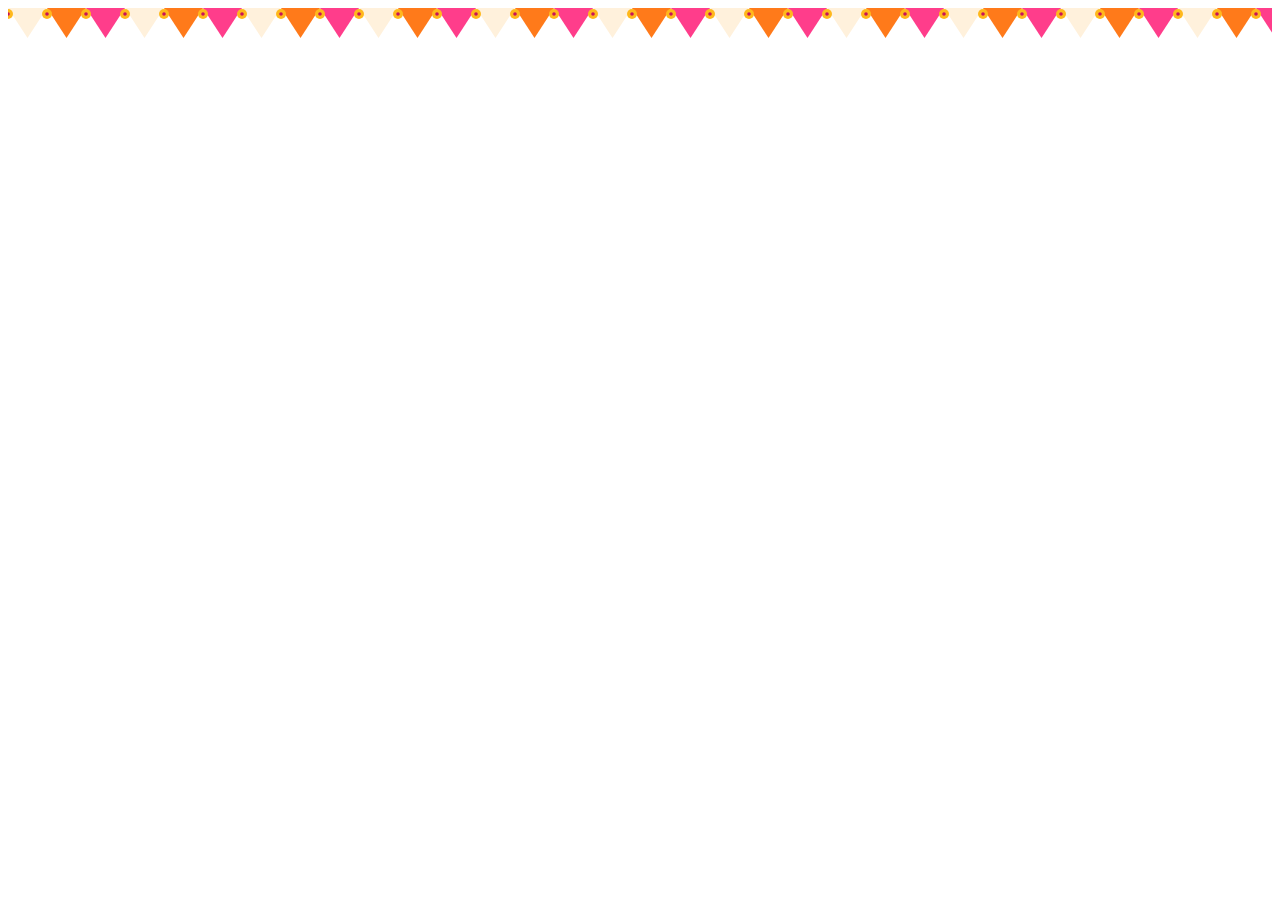
==== index.html @ 5dec5126 "Rebuild the Garba campaign page with Modulus Seventeen branding - Garba screens: "Find a Garba Partn" ====
<!doctype html>
<html lang="en">
<head>
<meta charset="utf-8">
<meta name="viewport" content="width=device-width, initial-scale=1, viewport-fit=cover">
<meta name="theme-color" content="#4A0A1C">
<title>Find a Garba Partner · Modulus Seventeen</title>
<meta name="description" content="Find your Garba partner this Navratri. A free game by Modulus Seventeen.">
<link rel="icon" href="/favicon.ico" sizes="48x48">
<link rel="icon" type="image/svg+xml" href="/favicon.svg">
<link rel="icon" type="image/png" sizes="32x32" href="/favicon-32.png">
<link rel="apple-touch-icon" href="/apple-touch-icon.png">
<link rel="preconnect" href="https://fonts.googleapis.com">
<link rel="preconnect" href="https://fonts.gstatic.com" crossorigin>
<link href="https://fonts.googleapis.com/css2?family=Anton&family=Instrument+Serif:ital@1&family=Plus+Jakarta+Sans:wght@400;500;600;700;800&family=Cormorant+Garamond:ital,wght@1,500;1,600&display=swap" rel="stylesheet">
<link rel="preload" as="image" href="/garba/assets/noise-airwave-max-4-cut.webp">
<link rel="stylesheet" href="/garba/styles.css?v=11">
</head>
<body>
<div class="app gridbg" id="app">
  <!-- twinkling lights -->
  <div class="lights" aria-hidden="true">
    <span class="lite g" style="left:2%;top:18%"></span>
    <span class="lite p" style="left:3%;top:34%"></span>
    <span class="lite g" style="left:1.5%;top:55%"></span>
    <span class="lite p" style="left:2.5%;top:78%"></span>
    <span class="lite g" style="right:2%;top:24%"></span>
    <span class="lite p" style="right:3%;top:44%"></span>
    <span class="lite g" style="right:1.5%;top:64%"></span>
    <span class="lite p" style="right:2.5%;top:88%"></span>
  </div>

  <!-- pinned top: bunting + logo/back + progress -->
  <div class="topbar gridbg" id="topbar">
    <!-- bunting -->
    <svg class="bunting" aria-hidden="true" width="100%" height="36" preserveAspectRatio="none">
      <defs>
        <pattern id="flags" width="117" height="36" patternUnits="userSpaceOnUse">
          <polygon points="0,0 39,0 19.5,30" fill="#FFF1DC"/>
          <polygon points="39,0 78,0 58.5,30" fill="#FF7A1A"/>
          <polygon points="78,0 117,0 97.5,30" fill="#FF3D8B"/>
          <circle cx="39" cy="6" r="5" fill="#FFB81C"/><circle cx="78" cy="6" r="5" fill="#FFB81C"/><circle cx="117" cy="6" r="5" fill="#FFB81C"/><circle cx="0" cy="6" r="5" fill="#FFB81C"/>
          <circle cx="39" cy="6" r="1.8" fill="#C8105A"/><circle cx="78" cy="6" r="1.8" fill="#C8105A"/><circle cx="117" cy="6" r="1.8" fill="#C8105A"/><circle cx="0" cy="6" r="1.8" fill="#C8105A"/>
        </pattern>
      </defs>
      <rect width="100%" height="36" fill="url(#flags)"/>
    </svg>
    <header class="top" id="top"></header>
    <div class="prog-slot" id="prog"></div>
  </div>
  <main class="body" id="screen" tabindex="-1"></main>
  <footer class="foot" id="foot"></footer>

  <div class="fx" id="fx" aria-hidden="true"></div>
  <div id="modal-root"></div>
  <div class="toast-wrap" id="toast" role="status" aria-live="polite"></div>
</div>
<script src="/garba/app.js?v=11"></script>
</body>
</html>
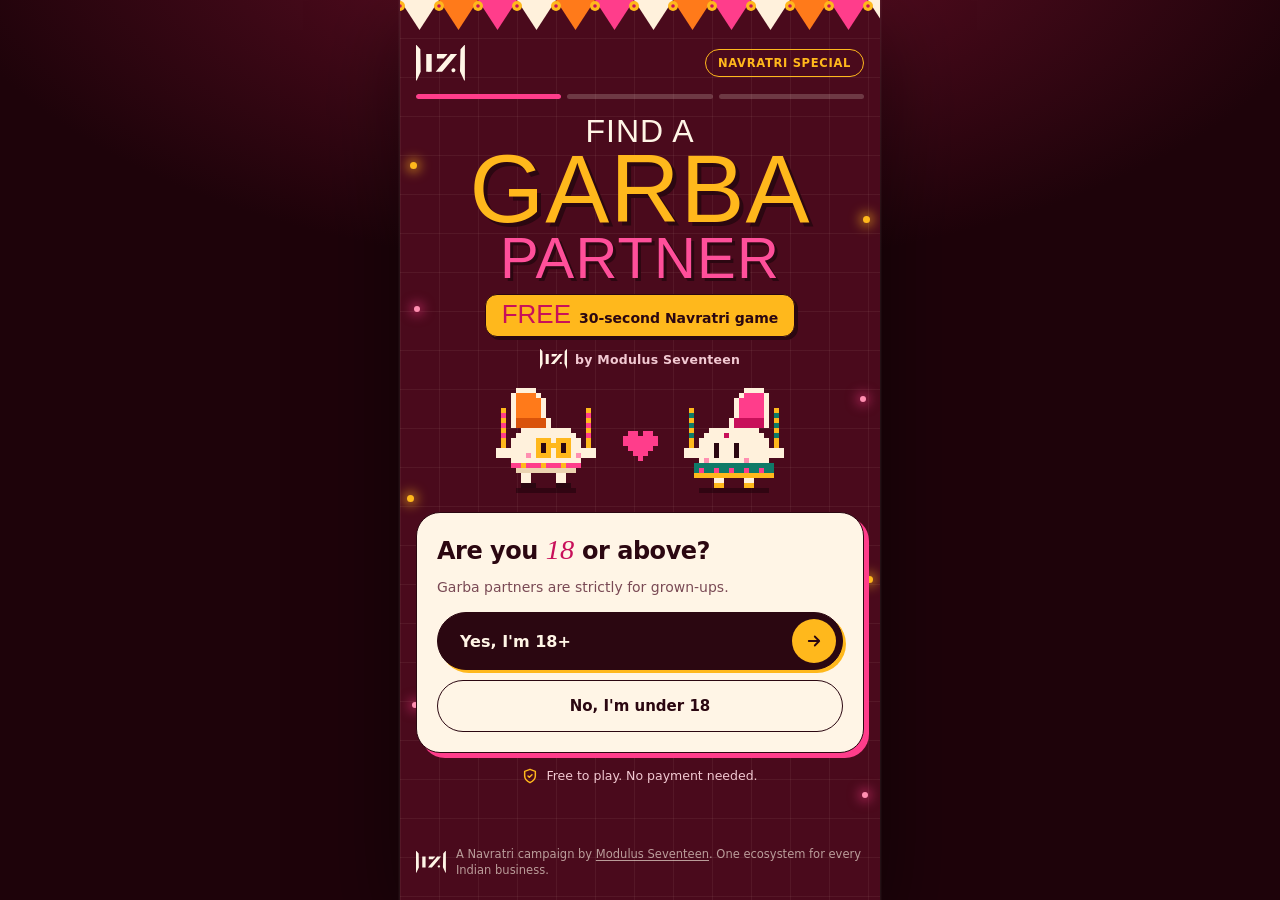
==== commit 73d6a74c: "Fix blank page: use relative asset paths The page referenced /garba/styles.css, /garba/app.js and /g" ====
--- a/index.html
+++ b/index.html
@@ -13,8 +13,19 @@
 <link rel="preconnect" href="https://fonts.googleapis.com">
 <link rel="preconnect" href="https://fonts.gstatic.com" crossorigin>
 <link href="https://fonts.googleapis.com/css2?family=Anton&family=Instrument+Serif:ital@1&family=Plus+Jakarta+Sans:wght@400;500;600;700;800&family=Cormorant+Garamond:ital,wght@1,500;1,600&display=swap" rel="stylesheet">
-<link rel="preload" as="image" href="/garba/assets/noise-airwave-max-4-cut.webp">
-<link rel="stylesheet" href="/garba/styles.css?v=11">
+<script>
+  // Asset paths below are relative, so the page works at a site root (garba-promotion.vercel.app/)
+  // and inside a folder. Served as "/garba" with no trailing slash, they would resolve from the
+  // site root, so point the base at the folder instead.
+  (function () {
+    var p = location.pathname;
+    if (p !== '/' && !/\/$/.test(p) && !/\.[a-z0-9]+$/i.test(p)) {
+      var b = document.createElement('base'); b.href = p + '/'; document.head.appendChild(b);
+    }
+  })();
+</script>
+<link rel="preload" as="image" href="assets/noise-airwave-max-4-cut.webp">
+<link rel="stylesheet" href="styles.css?v=12">
 </head>
 <body>
 <div class="app gridbg" id="app">
@@ -55,6 +66,6 @@
   <div id="modal-root"></div>
   <div class="toast-wrap" id="toast" role="status" aria-live="polite"></div>
 </div>
-<script src="/garba/app.js?v=11"></script>
+<script src="app.js?v=12"></script>
 </body>
 </html>
--- a/styles.css
+++ b/styles.css
@@ -0,0 +1,865 @@
+:root{
+  --bg:#4A0A1C; --bg-deep:#3A0716; --ink:#2B0711; --ink-2:#1E030A;
+  --cream:#FFF5E6; --cream-2:#FFF1DC;
+  --gold:#FFB81C; --gold-2:#FFD36B;
+  --pink:#FF3D8B; --pink-2:#FF8FB1; --magenta:#C8105A;
+  --orange:#FF7A1A; --teal:#0F7A68;
+  --muted:#7A4A55; --muted-2:#5E2A37; --soft:#F2C9D2;
+  --gutter:16px;
+  --cs:110px; /* character size */
+}
+*{box-sizing:border-box}
+html{-webkit-text-size-adjust:100%;text-size-adjust:100%}
+html,body{margin:0;min-height:100%;background:var(--ink-2)}
+body{
+  font-family:'Plus Jakarta Sans',system-ui,-apple-system,sans-serif;color:var(--cream);
+  background:radial-gradient(1200px 600px at 50% -10%,#6B1029 0%,var(--ink-2) 60%) fixed;
+  -webkit-tap-highlight-color:transparent;overflow-x:hidden;
+}
+img,svg{display:block;max-width:100%}
+button,a,input{font-family:inherit}
+button{cursor:pointer}
+a{color:var(--gold)} a:hover{color:var(--gold-2)}
+button:focus-visible,a:focus-visible,input:focus-visible{outline:3px solid var(--gold);outline-offset:3px}
+input::placeholder{color:#A57C86}
+h1,h2,h3,p{margin:0}
+
+/* ---------- app shell ---------- */
+.app{
+  position:relative;width:100%;max-width:480px;margin:0 auto;min-height:100vh;min-height:100dvh;
+  background-color:var(--bg);display:flex;flex-direction:column;overflow-x:clip;
+  padding-bottom:env(safe-area-inset-bottom);
+}
+@media (min-width:520px){
+  .app{box-shadow:0 0 0 1.5px rgba(255,245,230,.06),0 30px 80px rgba(0,0,0,.5)}
+}
+.gridbg{background-image:linear-gradient(rgba(255,241,220,.06) 1px,transparent 1px),linear-gradient(90deg,rgba(255,241,220,.06) 1px,transparent 1px);background-size:39px 39px;background-position:0 -1px}
+.lights{position:absolute;inset:0;pointer-events:none;z-index:0}
+.lite{position:absolute;width:7px;height:7px;border-radius:50%;animation:twinkle 1.8s ease-in-out infinite}
+.lite.g{background:var(--gold);box-shadow:0 0 12px 3px rgba(255,184,28,.7)}
+.lite.p{background:var(--pink-2);box-shadow:0 0 12px 3px rgba(255,61,139,.6);width:6px;height:6px}
+.lite:nth-child(2n){animation-delay:.6s}.lite:nth-child(3n){animation-delay:1.2s}
+.bunting{flex:none;position:relative;z-index:2;transform-origin:50% 0;animation:flutter 4s ease-in-out infinite}
+
+/* ---------- header ---------- */
+.topbar{position:-webkit-sticky;position:sticky;top:0;z-index:20;flex:none;background-color:var(--bg);transition:box-shadow .25s}
+.topbar.scrolled{box-shadow:0 10px 18px -8px rgba(20,2,8,.75)}
+.topbar::after{content:"";position:absolute;left:0;right:0;bottom:-1px;height:1.5px;background:rgba(255,245,230,.08);opacity:0;transition:opacity .25s}
+.topbar.scrolled::after{opacity:1}
+.top{position:relative;display:flex;align-items:center;justify-content:space-between;gap:12px;min-height:58px;padding:4px var(--gutter) 8px}
+.prog-slot{padding:0 var(--gutter)}
+.prog-slot:not(:empty){padding-bottom:12px}
+.logo{display:inline-flex;align-items:center;color:var(--cream);text-decoration:none;flex:none}
+.logo svg{height:36px;width:auto;transition:transform .2s}
+.logo:hover svg{transform:rotate(-4deg) scale(1.05)}
+.back{
+  flex:none;width:44px;height:44px;border-radius:14px;border:1.5px solid var(--ink);
+  background:var(--cream);color:var(--ink);display:grid;place-items:center;padding:0;
+  box-shadow:3px 3px 0 var(--gold);transition:transform .12s,box-shadow .12s;
+}
+.back:active{transform:translate(3px,3px);box-shadow:0 0 0 transparent}
+.back svg{transition:transform .2s}
+.back:hover svg{transform:translateX(-3px)}
+.pill-tag{padding:6px 12px;border-radius:999px;border:1.5px solid var(--gold);color:var(--gold);font-size:11.5px;font-weight:800;letter-spacing:.06em;text-transform:uppercase;white-space:nowrap;animation:glow 2.4s ease-in-out infinite}
+
+/* ---------- body ---------- */
+.body{position:relative;z-index:1;flex:1;display:flex;flex-direction:column;gap:14px;padding:6px var(--gutter) 32px;outline:none;transition:padding-bottom .2s}
+body.kb .body{padding-bottom:60vh}
+.scr{animation:rise .45s cubic-bezier(.2,.8,.2,1) both}
+.d1{animation-delay:.06s}.d2{animation-delay:.12s}.d3{animation-delay:.18s}.d4{animation-delay:.24s}.d5{animation-delay:.3s}
+.ser{font-family:'Instrument Serif',Georgia,serif;font-style:italic;font-weight:400;font-size:1.18em;letter-spacing:0}
+.h1{font-size:clamp(25px,7.6vw,32px);line-height:1.15;font-weight:700;letter-spacing:-.02em}
+.sub{font-size:15px;line-height:1.5;color:var(--soft)}
+.anton{font-family:Anton,Impact,sans-serif;text-transform:uppercase;font-weight:400}
+.nowrap{white-space:nowrap}
+
+.progress{display:flex;gap:6px}
+.progress span{flex:1;height:5px;border-radius:99px;background:rgba(255,245,230,.2);overflow:hidden;position:relative}
+.progress span.on::after{content:"";position:absolute;inset:0;background:var(--pink);border-radius:inherit;animation:fillx .5s ease both}
+
+.card{background:var(--cream);color:var(--ink);border:1.5px solid var(--ink);border-radius:24px;box-shadow:5px 5px 0 var(--pink);padding:20px}
+.card.gold{box-shadow:5px 5px 0 var(--gold)}
+.muted{color:var(--muted)}
+
+/* buttons */
+.pbtn{transition:transform .12s,box-shadow .12s,background-color .2s,opacity .2s;cursor:pointer;-webkit-user-select:none;user-select:none}
+.pbtn:active{transform:translate(3px,3px);box-shadow:0 0 0 transparent!important}
+.btn{
+  display:flex;align-items:center;justify-content:space-between;gap:10px;width:100%;min-height:56px;
+  padding:6px 6px 6px 22px;border:1.5px solid var(--ink);border-radius:999px;font-size:16px;font-weight:700;
+  text-decoration:none;text-align:left;
+}
+.btn .ic{flex:none;width:44px;height:44px;border-radius:50%;display:grid;place-items:center}
+.btn-dark{background:var(--ink);color:var(--cream);box-shadow:3px 3px 0 var(--gold)}
+.btn-dark .ic{background:var(--gold);color:var(--ink)}
+.btn-mag{background:var(--magenta);color:#fff;box-shadow:3px 3px 0 var(--gold)}
+.btn-mag .ic{background:var(--cream);color:var(--magenta)}
+.btn-dark:hover,.btn-mag:hover{color:inherit}
+.btn-dark:hover{color:var(--cream)} .btn-mag:hover{color:#fff}
+.btn:hover .ic svg{animation:nudge .6s ease}
+.btn-ghost{display:flex;align-items:center;justify-content:center;gap:10px;width:100%;min-height:52px;border:1.5px solid var(--ink);border-radius:999px;background:transparent;color:var(--ink);font-size:15px;font-weight:600;text-decoration:none}
+.btn-ghost.light{border-color:rgba(255,245,230,.6);color:var(--cream);background:rgba(255,245,230,.05)}
+.btn-ghost.has-count{flex-direction:column;gap:2px;padding:9px 16px}
+.btn-ghost .lbl{display:flex;align-items:center;gap:10px}
+.btn-ghost .share-count{font-size:12px;font-weight:500;opacity:.75}
+.btn-ghost .share-count b{font-weight:700;opacity:1}
+.btn[disabled]{opacity:.45;cursor:not-allowed}
+.btn.shine{position:relative;overflow:hidden}
+.btn.shine::after{content:"";position:absolute;top:0;bottom:0;width:40%;left:-60%;background:linear-gradient(100deg,transparent,rgba(255,255,255,.35),transparent);animation:shine 2.8s ease-in-out infinite}
+.textlink{align-self:center;font-size:13.5px;font-weight:700;padding:8px 4px}
+
+/* ---------- characters ---------- */
+.px{shape-rendering:crispEdges;overflow:visible}
+.px g,.px .eye{transform-box:fill-box}
+.stL,.stR{transform-origin:50% 100%}
+.eye{transform-origin:50% 50%;animation:blink 3.6s infinite}
+.lgA,.lgB{transform-origin:50% 0}
+.stage{display:flex;justify-content:center;flex:none}
+.stage .row{display:flex;align-items:flex-end;justify-content:center}
+.chr svg{width:var(--cs);height:auto}
+.who{display:flex;flex-direction:column;align-items:center;gap:4px}
+.flip{transform:scaleX(-1)}
+.stage.dance .chr{animation:bob .64s ease-in-out infinite}
+.stage.dance .late{animation-delay:-.32s}
+.stage.dance .stL{animation:stA .64s ease-in-out infinite}
+.stage.dance .stR{animation:stB .64s ease-in-out infinite}
+.stage.dance .lgA{animation:lgA .64s steps(2) infinite}
+.stage.dance .lgB{animation:lgB .64s steps(2) infinite}
+.stage.idle .chr{animation:sway 2.4s ease-in-out infinite}
+.stage.idle .late{animation-delay:-1.2s}
+.stage.idle .stR{animation:stB 2.4s ease-in-out infinite}
+.stage.wave .chr{animation:hop 1.2s ease-in-out infinite}
+.stage.wave .late{animation-delay:-.6s}
+.stage.wave .stR{animation:wave .9s ease-in-out infinite}
+.stage.sad .chr{animation:sadsway 3.2s ease-in-out infinite;filter:saturate(.75)}
+.stage.sad .stR,.stage.sad .stL{animation:droop 3.2s ease-in-out infinite}
+.stage.cheer .chr{animation:jump .7s cubic-bezier(.3,.6,.4,1) infinite}
+.stage.cheer .late{animation-delay:-.35s}
+.stage.cheer .stL{animation:stA .35s ease-in-out infinite}
+.stage.cheer .stR{animation:stB .35s ease-in-out infinite}
+.tag{padding:2px 10px;border-radius:6px;background:var(--cream);color:var(--ink);border:1.5px solid var(--ink);font-size:11px;font-weight:800;letter-spacing:.12em}
+.tag.buy{color:var(--magenta)}
+.heartmid{position:relative;width:44px;height:104px;display:flex;align-items:center;justify-content:center}
+.beat{animation:beat 1.1s ease-in-out infinite}
+.fh{position:absolute;animation:heartUp 2.6s ease-out infinite;opacity:0}
+.fh2{animation-delay:.9s}.fh3{animation-delay:1.7s}
+
+/* ---------- age / hero ---------- */
+.hero{display:flex;flex-direction:column;align-items:center;gap:10px;text-align:center}
+.hero-type{display:flex;flex-direction:column;align-items:center;line-height:.9}
+.hero-type .a{font-size:clamp(24px,7.5vw,32px);color:var(--cream);letter-spacing:.03em;animation:drop .6s cubic-bezier(.2,1.4,.4,1) both}
+.hero-type .b{font-size:clamp(64px,22vw,96px);color:var(--gold);text-shadow:4px 4px 0 var(--ink);letter-spacing:.01em;animation:drop .7s .1s cubic-bezier(.2,1.4,.4,1) both}
+.hero-type .c{font-size:clamp(40px,13.5vw,58px);color:#FF4F9A;text-shadow:3px 3px 0 var(--ink);letter-spacing:.02em;animation:drop .7s .2s cubic-bezier(.2,1.4,.4,1) both}
+.price{display:flex;align-items:baseline;gap:8px;background:var(--gold);color:var(--ink);border:1.5px solid var(--ink);border-radius:12px;padding:4px 16px 6px;box-shadow:3px 3px 0 var(--ink);animation:tilt 3s ease-in-out infinite}
+.price b{font-size:15px;font-weight:800}
+.price span{font-family:Anton,Impact,sans-serif;font-size:30px;color:var(--magenta)}
+
+/* ---------- gender ---------- */
+.g-grid{display:grid;grid-template-columns:repeat(2,minmax(0,1fr));gap:10px}
+.g-card{display:flex;flex-direction:column;align-items:flex-start;gap:10px;padding:16px;text-align:left;background:var(--cream);color:var(--ink);border:1.5px solid var(--ink);border-radius:22px}
+.g-card .gi{display:grid;place-items:center;width:44px;height:44px;border-radius:14px}
+.g-card b{font-size:18px}
+.g-card small{font-size:13px;color:var(--muted)}
+
+/* ---------- profession ---------- */
+.prof{position:relative;display:flex;align-items:center;gap:14px;width:100%;padding:14px;text-align:left;background:var(--cream);color:var(--ink);border:1.5px solid var(--ink);border-radius:20px;box-shadow:4px 4px 0 var(--ink-2)}
+.prof.star{box-shadow:4px 4px 0 var(--gold);background:linear-gradient(135deg,#FFF5E6 0%,#FFF0C7 100%)}
+.prof .txt{flex:1;min-width:0;display:flex;flex-direction:column;gap:2px}
+.prof .txt b{font-size:16px}
+.prof .txt small{font-size:12.5px;line-height:1.35;color:var(--muted)}
+.prof .chev{flex:none;transition:transform .2s}
+.prof:hover .chev{transform:translateX(4px)}
+.prof .badge{position:absolute;top:-11px;right:14px;padding:3px 10px;border-radius:999px;background:var(--magenta);color:#fff;font-size:11px;font-weight:800;border:1.5px solid var(--ink);overflow:hidden}
+.prof .badge::after{content:"";position:absolute;inset:0;background:linear-gradient(100deg,transparent 30%,rgba(255,255,255,.5),transparent 70%);transform:translateX(-120%);animation:sweepx 2.4s ease-in-out infinite}
+.tile{position:relative;flex:none;width:60px;height:60px;border-radius:16px;border:1.5px solid var(--ink);display:grid;place-items:center;overflow:hidden}
+.tile::before{content:"";position:absolute;inset:0;background-image:radial-gradient(rgba(43,7,17,.12) 1.2px,transparent 1.3px);background-size:8px 8px}
+.tile svg{position:relative;width:42px;height:42px}
+.prof:hover .tile svg,.prof:focus-visible .tile svg{animation:wiggle .5s ease}
+.t-shop{background:#FFE08A}.t-lap{background:#FFC2D9}.t-clock{background:#FFD0AE}.t-cap{background:#BDE8DD}
+.spark{position:absolute;width:8px;height:8px;animation:sparkle 1.6s ease-in-out infinite}
+.spark::before,.spark::after{content:"";position:absolute;background:#fff;border-radius:1px}
+.spark::before{left:3px;top:0;width:2px;height:8px}.spark::after{top:3px;left:0;width:8px;height:2px}
+.cursor{animation:blinkc 1s steps(2) infinite}
+.clockbody{transform-origin:8px 9px;animation:ring 2.6s ease-in-out infinite}
+.hand-m{transform-origin:8px 8.5px;transform-box:view-box;animation:spin 3s linear infinite}
+.hand-h{transform-origin:8px 8.5px;transform-box:view-box;animation:spin 36s linear infinite}
+.tassel{transform-origin:8px 5.5px;transform-box:view-box;animation:tassel 1.8s ease-in-out infinite}
+.lapheart{transform-origin:8px 6.5px;transform-box:view-box;animation:beat 1.4s ease-in-out infinite}
+.awning{animation:awn 2s ease-in-out infinite;transform-origin:8px 3px;transform-box:view-box}
+
+/* ---------- business ---------- */
+.biz-party{position:relative}
+.biz-badge{align-self:center;display:inline-flex;align-items:center;gap:8px;padding:7px 14px;border-radius:999px;background:var(--cream);color:var(--ink);border:1.5px solid var(--ink);box-shadow:3px 3px 0 var(--gold);font-size:13px;font-weight:700}
+.dot{width:8px;height:8px;border-radius:50%;background:var(--magenta);animation:pulse 1.4s ease-in-out infinite}
+.m17chip{display:inline-flex;align-items:center;justify-content:center;height:40px;padding:0 10px;background:var(--cream);color:var(--ink);border:1.5px solid var(--ink);border-radius:12px;box-shadow:2px 2px 0 var(--gold);animation:beat 1.6s ease-in-out infinite}
+.m17chip svg{height:22px;width:auto}
+.free-wrap{position:relative;display:flex;flex-direction:column;gap:12px}
+.free-stamp{position:absolute;top:-34px;right:-8px;width:96px;height:96px;border-radius:50%;background:var(--gold);color:var(--ink);border:1.5px solid var(--ink);box-shadow:3px 3px 0 var(--ink);display:flex;flex-direction:column;align-items:center;justify-content:center;line-height:.95;text-align:center;animation:stamp .7s .3s cubic-bezier(.2,1.6,.4,1) both,tilt 3s 1s ease-in-out infinite}
+.free-stamp b{font-family:Anton,Impact,sans-serif;font-size:23px;white-space:nowrap;margin:2px 0;color:var(--magenta);font-weight:400}
+.free-stamp span{font-size:10.5px;font-weight:800;letter-spacing:.06em;text-transform:uppercase}
+.brand-row{display:flex;align-items:center;gap:12px;padding-right:84px}
+.brand-mark{flex:none;width:52px;height:52px;border-radius:16px;background:var(--ink);color:var(--cream);display:grid;place-items:center}
+.brand-mark svg{width:34px;height:auto}
+.brand-row b{font-size:17px}
+.brand-row small{font-size:12.5px;color:var(--muted);display:block}
+.big-offer{font-size:clamp(23px,6.6vw,28px);line-height:1.15;font-weight:800;letter-spacing:-.02em}
+.big-offer .hl{position:relative;white-space:nowrap;color:var(--magenta)}
+.big-offer .hl::after{content:"";position:absolute;left:-2px;right:-2px;bottom:2px;height:9px;background:var(--gold);opacity:.55;z-index:-1;border-radius:3px;transform-origin:0 50%;animation:fillx .7s .6s ease both}
+.big-offer .hl{z-index:0}
+.chips{display:flex;flex-wrap:wrap;gap:8px}
+.chip{padding:6px 11px;border-radius:999px;border:1.5px solid var(--ink);font-size:12.5px;font-weight:600;animation:pop .4s cubic-bezier(.2,1.6,.4,1) both}
+.label{font-size:12px;font-weight:800;letter-spacing:.08em;text-transform:uppercase;color:var(--muted)}
+.redirect{display:flex;align-items:center;gap:12px;text-align:left;padding:12px 14px;border-radius:16px;background:#FFE9C2;border:1.5px dashed var(--ink)}
+.ring{flex:none;position:relative;width:46px;height:46px}
+.ring svg{width:46px;height:46px;transform:rotate(-90deg)}
+.ring circle{fill:none;stroke-width:4}
+.ring .trk{stroke:rgba(43,7,17,.15)}
+.ring .bar{stroke:var(--magenta);stroke-linecap:round;transition:stroke-dashoffset 1s linear}
+.ring b{position:absolute;inset:0;display:grid;place-items:center;font-family:Anton,Impact,sans-serif;font-size:18px;font-weight:400;color:var(--ink)}
+.redirect p{font-size:13px;line-height:1.4;color:var(--muted-2)}
+.redirect p b{color:var(--ink)}
+.redirect.dark{background:rgba(255,245,230,.08);border-color:rgba(255,245,230,.45)}
+.redirect.dark p{color:var(--soft)} .redirect.dark p b{color:var(--cream)}
+.redirect.dark .ring b{color:var(--cream)} .redirect.dark .trk{stroke:rgba(255,245,230,.2)} .redirect.dark .bar{stroke:var(--gold)}
+
+/* ---------- radar ---------- */
+.radar-head{display:flex;flex-direction:column;gap:6px}
+.radar-head .h1{font-size:clamp(22px,6.8vw,30px)}
+.dots{display:inline-block;width:1.1em;text-align:left;white-space:nowrap}
+.dots i{font-style:normal;animation:dotfade 1.2s infinite;opacity:0}
+.dots i:nth-child(2){animation-delay:.2s}.dots i:nth-child(3){animation-delay:.4s}
+.radar-msg{min-height:1.5em}
+.map{position:relative;width:100%;aspect-ratio:350/300;border:1.5px solid var(--ink);border-radius:24px;box-shadow:5px 5px 0 var(--pink);overflow:hidden;background:#FBE6CC}
+.map > svg{position:absolute;inset:0;width:100%;height:100%}
+.radar{position:absolute;left:15.71%;top:10%;width:68.57%;height:80%}
+.radar .ringd{position:absolute;inset:0;border-radius:50%;border:1.5px dashed rgba(200,16,90,.45)}
+.radar .ringd.in{inset:25%}
+.sweep{position:absolute;inset:0;border-radius:50%;background:conic-gradient(from 0deg,rgba(200,16,90,0) 0deg,rgba(200,16,90,0) 290deg,rgba(255,61,139,.55) 360deg);animation:spin 2.2s linear infinite}
+.ping{position:absolute;inset:0;border-radius:50%;border:2px solid var(--magenta);animation:ping 2.4s ease-out infinite;opacity:0}
+.ping2{animation-delay:.8s}.ping3{animation-delay:1.6s}
+.me{position:absolute;left:50%;top:50%;width:24px;height:24px;margin:-12px 0 0 -12px;border-radius:50%;background:var(--ink);border:3px solid var(--cream);box-shadow:0 0 0 2px var(--ink)}
+.pin{position:absolute;display:grid;place-items:center;width:34px;height:34px;border-radius:50%;background:var(--cream);border:2px solid;margin:-17px 0 0 -17px;animation:pop .5s cubic-bezier(.2,1.6,.4,1) both}
+.pin svg{width:14px;height:12px}
+.pin.final{width:42px;height:42px;margin:-21px 0 0 -21px;background:var(--magenta);border-color:var(--ink);box-shadow:0 0 0 4px rgba(255,61,139,.35);animation:pop .5s cubic-bezier(.2,1.6,.4,1) both,pulse 1s .5s ease-in-out infinite}
+.pin.final svg{width:18px;height:15px}
+.map .scout{position:absolute;left:4%;bottom:3%;width:58px;animation:scout 4.6s linear forwards}
+.map .scout svg{width:58px;height:auto}
+.steps{display:flex;flex-direction:column;gap:10px;padding:14px 16px;border-radius:20px}
+.step{display:flex;align-items:center;gap:12px;min-height:26px;font-size:14px;font-weight:600}
+.step .st{flex:none;width:24px;height:24px;border-radius:50%;display:grid;place-items:center}
+.st.done{background:var(--magenta);color:#fff;animation:pop .35s cubic-bezier(.2,1.6,.4,1) both}
+.st.active{border:3px solid #F5D2DD;border-top-color:var(--magenta);animation:spin .8s linear infinite}
+.st.pending{border:2px dashed #B98C97}
+.step.isdone span:last-child{text-decoration:line-through;text-decoration-color:rgba(200,16,90,.4);color:var(--muted)}
+
+/* ---------- found ---------- */
+.match-title{font-size:clamp(36px,12vw,48px);line-height:1;color:var(--gold);text-shadow:3px 3px 0 var(--ink);letter-spacing:.02em;text-align:center;animation:drop .6s cubic-bezier(.2,1.4,.4,1) both}
+.frame{position:relative;width:min(250px,68vw);aspect-ratio:250/270;border:1.5px solid var(--ink);border-radius:28px;background-color:var(--pink);background-image:radial-gradient(rgba(255,245,230,.35) 1.5px,transparent 1.6px);background-size:16px 16px;box-shadow:6px 6px 0 var(--gold);transform:rotate(-2deg);overflow:hidden;display:flex;align-items:flex-end;justify-content:center;padding-bottom:22px;animation:flipin .7s cubic-bezier(.2,1.2,.4,1) both}
+.frame .dist{position:absolute;top:14px;left:14px;z-index:2;padding:5px 10px;border-radius:999px;background:var(--cream);color:var(--ink);border:1.5px solid var(--ink);font-size:12px;font-weight:700}
+.frame .ok{position:absolute;top:14px;right:14px;z-index:2;display:grid;place-items:center;width:30px;height:30px;border-radius:50%;background:var(--gold);color:var(--ink);border:1.5px solid var(--ink)}
+.frame .stage{--cs:min(180px,48vw)}
+.frame img{position:absolute;inset:0;width:100%;height:100%;object-fit:cover}
+.masked{font-family:Anton,Impact,sans-serif;font-size:clamp(28px,9vw,36px);line-height:1;letter-spacing:.08em;color:var(--cream)}
+.jobpill{display:inline-flex;align-items:center;gap:6px;padding:6px 12px;border-radius:999px;background:rgba(255,245,230,.1);border:1.5px solid rgba(255,245,230,.4);font-size:13px;font-weight:600}
+.trait{padding:5px 10px;border-radius:999px;background:var(--gold);color:var(--ink);border:1.5px solid var(--ink);font-size:12px;font-weight:700;animation:pop .4s cubic-bezier(.2,1.6,.4,1) both}
+
+/* ---------- video ---------- */
+.vid{position:relative;align-self:stretch;width:100%;aspect-ratio:16/9;border:1.5px solid var(--ink);border-radius:24px;box-shadow:5px 5px 0 var(--gold);overflow:hidden;background:var(--ink)}
+.vid video{width:100%;height:100%;object-fit:cover;display:block}
+.vid iframe{width:100%;height:100%;border:0;display:block}
+.vid .ph{position:absolute;inset:0;display:flex;flex-direction:column;align-items:center;justify-content:center;gap:10px;background-color:var(--bg-deep)}
+.vid .lbl{position:absolute;top:12px;left:12px;padding:4px 10px;border-radius:999px;background:var(--magenta);color:#fff;font-size:11px;font-weight:800;letter-spacing:.04em}
+/* the partner reveal as text (until the video is ready): script on top, the mascots mocking below, progress at the foot */
+.vid.has-script{aspect-ratio:auto}
+.vid .ph.script{position:relative;inset:auto;align-items:stretch;justify-content:flex-start;gap:14px;padding:50px 16px 16px;text-align:left}
+.sc-wrap{display:grid}
+.sc-part{grid-area:1/1;display:flex;flex-direction:column;gap:8px;opacity:0;visibility:hidden;transform:translateY(8px);transition:opacity .45s,transform .45s,visibility .45s}
+.sc-part.on{opacity:1;visibility:visible;transform:none}
+.sc-tag{font-size:11px;font-weight:800;letter-spacing:.12em;text-transform:uppercase;color:var(--gold)}
+.sc-text{font-size:15px;line-height:1.55;color:var(--cream)}
+.sc-mascots{display:flex;align-items:flex-end;justify-content:center;gap:6px}
+.sc-mascots .stage{--cs:60px;flex:none}
+.mock{flex:1;min-width:0;max-width:40%;align-self:center;padding:7px 10px;border:1.5px solid var(--ink);border-radius:12px 12px 12px 4px;background:var(--cream);color:var(--ink);font-size:12px;font-weight:700;line-height:1.25;text-align:left;box-shadow:2px 2px 0 var(--pink)}
+.mock.buy{border-radius:12px 12px 4px 12px;text-align:right}
+.mock.pop{animation:mockpop .35s cubic-bezier(.3,1.6,.5,1)}
+@keyframes mockpop{from{opacity:0;transform:scale(.6)}to{opacity:1;transform:none}}
+.sc-ctl{display:flex;align-items:center;gap:10px}
+.sc-play{flex:none;width:34px;height:34px;display:grid;place-items:center;border-radius:50%;border:1.5px solid var(--ink);background:var(--gold);color:var(--ink);padding:0}
+.sc-bars{display:flex;flex:1;gap:6px}
+.sc-bar{flex:1;height:18px;padding:0;border:0;background:none;display:flex;align-items:center}
+.sc-bar i{display:block;width:100%;height:5px;border-radius:99px;background:linear-gradient(var(--gold),var(--gold)) no-repeat left/0 100% rgba(255,245,230,.25)}
+.sc-bar.done i{background-size:100% 100%}
+.sc-bar.on i{animation:scfill var(--dur,8s) linear forwards}
+.script.paused .sc-bar.on i{animation-play-state:paused}
+@keyframes scfill{from{background-size:0 100%}to{background-size:100% 100%}}
+
+.shield{display:flex;flex-direction:column;gap:12px;padding:16px;border-radius:22px}
+.shield-head{display:flex;align-items:center;gap:10px}
+.shield-ico{flex:none;width:40px;height:40px;border-radius:12px;background:var(--ink);color:var(--gold);display:grid;place-items:center}
+.shield-head .t{flex:1;min-width:0}
+.shield-head .t b{display:block;font-size:15px}
+.shield-head .t small{display:block;font-size:12px;line-height:1.35;color:var(--muted)}
+.lvl{flex:none;padding:4px 9px;border-radius:999px;font-size:11px;font-weight:800;border:1.5px solid var(--ink);white-space:nowrap;transition:background-color .3s}
+.lvl.l0{background:#D3EFE8}.lvl.l1{background:#FFE9C2}.lvl.l2{background:#FFD0AE}.lvl.l3{background:#FFB3C9}
+.vote-row{display:flex;gap:10px}
+.vbtn{position:relative;flex:1;display:flex;align-items:center;justify-content:center;gap:8px;min-height:50px;border:1.5px solid var(--ink);border-radius:999px;background:#fff;color:var(--ink);font-size:15px;font-weight:700;box-shadow:3px 3px 0 var(--ink)}
+.vbtn small{font-size:11px;font-weight:700;opacity:.7}
+.vbtn.up[aria-pressed="true"]{background:var(--teal);color:#fff}
+.vbtn.down[aria-pressed="true"]{background:var(--magenta);color:#fff}
+.vbtn.pop svg{animation:thumbpop .5s cubic-bezier(.2,1.6,.4,1)}
+.meter{display:flex;align-items:center;gap:8px}
+.meter-track{position:relative;flex:1;height:16px;border-radius:99px;background:#F2D9DF;border:1.5px solid var(--ink);overflow:hidden}
+.meter-fill{position:absolute;left:0;top:0;bottom:0;border-radius:99px;background:repeating-linear-gradient(-45deg,var(--magenta) 0 8px,#E0257A 8px 16px);background-size:22.6px 22.6px;animation:stripes 1s linear infinite;transition:width .6s cubic-bezier(.2,1.4,.4,1)}
+.meter-track i{position:absolute;top:0;bottom:0;width:1.5px;background:rgba(43,7,17,.25)}
+.meter-goal{flex:none;width:34px;height:34px;border-radius:10px;background:var(--ink);display:grid;place-items:center}
+.meter-goal svg{width:20px;height:20px}
+.meter.bump .meter-track{animation:bumpx .4s ease}
+.meter.bump .meter-goal{animation:wiggle .4s ease}
+.meter-labels{display:flex;justify-content:space-between;gap:8px;font-size:12.5px;color:var(--muted)}
+.meter-labels b{color:var(--ink);font-size:14px;display:inline-block}
+.meter-labels b.tick{animation:tickup .4s ease}
+.vote-note{font-size:12.5px;line-height:1.45;color:var(--muted-2);min-height:2.9em}
+.react{display:flex;align-items:center;gap:10px;padding:10px 12px;border-radius:16px;background:#FFE9C2;border:1.5px solid var(--ink)}
+.react .stage{--cs:46px}
+.react .heartmid{width:18px;height:40px}
+.react .heartmid svg{width:14px}
+.react p{flex:1;font-size:12.5px;line-height:1.4;font-weight:600}
+.flychip{position:absolute;z-index:30;left:0;top:0;padding:4px 10px;border-radius:999px;border:1.5px solid var(--ink);font-family:Anton,Impact,sans-serif;font-size:18px;line-height:1.1;pointer-events:none;box-shadow:2px 2px 0 var(--ink);white-space:nowrap}
+.flychip.plus{background:var(--magenta);color:#fff}
+.flychip.minus{background:#3FD3B0;color:var(--ink)}
+
+/* ---------- giveaway ---------- */
+.gift-stage{position:relative;display:flex;flex-direction:column;align-items:center;justify-content:center;gap:16px;min-height:340px}
+.gift-row{display:flex;align-items:flex-end;justify-content:center;gap:4px}
+.gift-row .stage{--cs:76px}
+.giftbtn{position:relative;background:none;border:0;padding:0;width:150px;height:160px}
+.giftbtn svg{width:150px;height:160px;overflow:visible}
+.giftbtn .whole{transform-origin:50% 100%;transform-box:fill-box;animation:giftshake 1.4s ease-in-out infinite}
+.giftbtn .lid{transform-box:fill-box;transform-origin:50% 100%}
+.giftbtn.open .whole{animation:giftswell .5s ease forwards}
+.giftbtn.open .lid{animation:lidfly .7s .35s cubic-bezier(.3,.6,.4,1) forwards}
+.giftbtn .glow{position:absolute;inset:-30px;border-radius:50%;background:radial-gradient(circle,rgba(255,184,28,.55),rgba(255,184,28,0) 65%);animation:pulse 1.4s ease-in-out infinite;z-index:-1}
+.tap-hint{display:inline-flex;align-items:center;gap:8px;padding:8px 14px;border-radius:999px;background:var(--cream);color:var(--ink);border:1.5px solid var(--ink);box-shadow:3px 3px 0 var(--pink);font-size:13px;font-weight:800;animation:hop 1.2s ease-in-out infinite}
+.burst{position:absolute;left:50%;top:50%;width:0;height:0;pointer-events:none;z-index:4}
+.burst i{position:absolute;left:-6px;top:-6px;width:12px;height:12px;border-radius:3px;animation:burst 1s cubic-bezier(.1,.7,.3,1) forwards}
+.burst .flash{position:absolute;left:-10px;top:-10px;width:20px;height:20px;border-radius:50%;background:#fff;animation:flash .6s ease-out forwards}
+.prize{position:relative;display:flex;flex-direction:column;align-items:center;gap:10px;padding:18px 18px 20px;text-align:center;overflow:hidden;animation:prizein .7s cubic-bezier(.2,1.4,.4,1) both}
+.prize .kicker{font-size:12px;font-weight:800;letter-spacing:.12em;text-transform:uppercase;color:var(--magenta)}
+.prize-img{position:relative;width:min(220px,62vw);aspect-ratio:1;display:grid;place-items:center}
+.prize-img .rays{position:absolute;z-index:0;inset:-12%;border-radius:50%;background:repeating-conic-gradient(rgba(255,184,28,.45) 0deg 10deg,rgba(255,184,28,0) 10deg 24deg);animation:spin 14s linear infinite;-webkit-mask:radial-gradient(circle,#000 30%,transparent 70%);mask:radial-gradient(circle,#000 30%,transparent 70%)}
+.prize-img .halo{position:absolute;z-index:1;inset:12%;border-radius:50%;background:radial-gradient(circle,#fff 0%,rgba(255,240,199,.8) 45%,rgba(255,240,199,0) 70%)}
+.prize-img img{position:relative;z-index:2;width:80%;height:auto;filter:drop-shadow(0 12px 14px rgba(43,7,17,.28));animation:float 3s ease-in-out infinite}
+.prize-img::after{content:"";position:absolute;z-index:1;left:24%;right:24%;bottom:4%;height:8%;border-radius:50%;background:rgba(43,7,17,.18);filter:blur(6px);animation:shadowpulse 3s ease-in-out infinite}
+.prize-name{font-size:clamp(22px,6.4vw,26px);font-weight:800;letter-spacing:-.02em;line-height:1.15}
+.worth{display:inline-flex;align-items:baseline;gap:6px;padding:5px 14px 6px;border-radius:12px;background:var(--gold);border:1.5px solid var(--ink);box-shadow:3px 3px 0 var(--ink);transform:rotate(-2deg)}
+.worth small{font-size:12px;font-weight:800}
+.worth b{font-family:Anton,Impact,sans-serif;font-weight:400;font-size:24px;color:var(--magenta)}
+.sparkles{position:absolute;inset:0;pointer-events:none}
+.sparkles .spark{width:10px;height:10px}
+.sparkles .spark::before{left:4px;width:2px;height:10px;background:var(--gold)}
+.sparkles .spark::after{top:4px;width:10px;height:2px;background:var(--gold)}
+.field{display:flex;flex-direction:column;gap:6px}
+.field label{font-size:13px;font-weight:700}
+.field input{scroll-margin-top:150px;scroll-margin-bottom:24px;height:52px;padding:0 16px;border:1.5px solid var(--ink);border-radius:14px;background:#fff;color:var(--ink);font-size:16px;width:100%}
+.field input.err{animation:shakex .4s ease;border-color:var(--magenta)}
+.field .hint{font-size:12px;color:var(--muted)}
+.ig-line{display:flex;align-items:center;justify-content:center;gap:8px;font-size:12.5px;color:var(--muted);text-align:center}
+.ig-dot{flex:none;width:22px;height:22px;border-radius:7px;background:radial-gradient(circle at 30% 107%,#fdf497 0%,#fdf497 5%,#fd5949 45%,#d6249f 60%,#285AEB 90%);display:grid;place-items:center;color:#fff}
+
+/* ---------- modal ---------- */
+.overlay{position:fixed;inset:0;z-index:40;display:flex;align-items:flex-end;justify-content:center;background:rgba(30,3,10,.7);-webkit-backdrop-filter:blur(3px);backdrop-filter:blur(3px);animation:fade .25s ease both}
+.sheet{position:relative;width:100%;max-width:480px;max-height:92vh;max-height:92dvh;overflow:auto;background:var(--cream);color:var(--ink);border:1.5px solid var(--ink);border-bottom:0;border-radius:28px 28px 0 0;padding:18px 20px calc(22px + env(safe-area-inset-bottom));animation:sheetup .45s cubic-bezier(.2,1.2,.4,1) both}
+@media (min-width:520px){.overlay{align-items:center;padding:20px}.sheet{border-bottom:1.5px solid var(--ink);border-radius:28px;box-shadow:6px 6px 0 var(--pink)}}
+.sheet .grab{width:44px;height:5px;border-radius:99px;background:rgba(43,7,17,.2);margin:0 auto 12px}
+.sheet .x{position:absolute;top:12px;right:12px;width:36px;height:36px;border-radius:50%;border:1.5px solid var(--ink);background:#fff;color:var(--ink);display:grid;place-items:center;padding:0}
+.sheet-body{display:flex;flex-direction:column;align-items:center;gap:12px;text-align:center}
+.sheet-body .stage{--cs:72px}
+.sheet h2{font-size:clamp(22px,6.4vw,26px);line-height:1.2;font-weight:800;letter-spacing:-.02em}
+.sheet p{font-size:14.5px;line-height:1.5;color:var(--muted-2)}
+.ig-card{display:flex;align-items:center;gap:12px;width:100%;padding:12px;border-radius:18px;border:1.5px solid var(--ink);background:#fff;text-align:left}
+a.ig-card{color:inherit;text-decoration:none}
+.phone-row{display:flex;align-items:center;gap:8px}
+.phone-row .cc{flex:none;display:grid;place-items:center;height:52px;padding:0 14px;border:1.5px solid var(--ink);border-radius:14px;background:var(--cream);color:var(--ink);font-size:16px;font-weight:700}
+.phone-row input{flex:1;min-width:0}
+.field input[type=tel].err,.phone-row input.err{animation:shakex .4s ease;border-color:var(--magenta)}
+.ig-av{flex:none;width:50px;height:50px;border-radius:50%;padding:3px;background:conic-gradient(#feda75,#fa7e1e,#d62976,#962fbf,#4f5bd5,#feda75);animation:spin 6s linear infinite}
+.ig-av span{width:100%;height:100%;border-radius:50%;background:var(--ink);color:var(--cream);display:grid;place-items:center;border:2px solid #fff;animation:spin 6s linear infinite reverse}
+.ig-av svg{width:28px;height:auto}
+.ig-card b{display:block;font-size:15px}
+.ig-card small{display:block;font-size:12px;color:var(--muted)}
+.btn-ig{background:linear-gradient(90deg,#f09433,#e6683c,#dc2743,#cc2366,#bc1888);color:#fff;box-shadow:3px 3px 0 var(--ink)}
+.btn-ig .ic{background:#fff;color:#d6249f}
+.btn-ig:hover{color:#fff}
+.waiting{display:flex;align-items:center;gap:10px;padding:10px 14px;border-radius:14px;background:#FFE9C2;border:1.5px dashed var(--ink);font-size:13px;font-weight:700}
+.spin-s{flex:none;width:18px;height:18px;border-radius:50%;border:3px solid #F5D2DD;border-top-color:var(--magenta);animation:spin .8s linear infinite}
+.nope-emoji{font-family:Anton,Impact,sans-serif;font-size:42px;line-height:1;color:var(--magenta);text-shadow:3px 3px 0 var(--gold);animation:wiggle 1s ease-in-out infinite}
+.bubble{position:relative;padding:10px 14px;border-radius:16px;background:#fff;border:1.5px solid var(--ink);font-size:13px;font-weight:700;max-width:260px;animation:pop .4s .2s cubic-bezier(.2,1.6,.4,1) both}
+.bubble::after{content:"";position:absolute;left:50%;bottom:-8px;width:12px;height:12px;background:#fff;border-right:1.5px solid var(--ink);border-bottom:1.5px solid var(--ink);transform:translateX(-50%) rotate(45deg)}
+
+/* ---------- done ---------- */
+.done-hero{display:flex;flex-direction:column;align-items:center;gap:8px;text-align:center}
+.trophy{position:relative;display:flex;align-items:center;gap:12px;padding:12px;border-radius:18px;text-align:left}
+.trophy img{flex:none;width:72px;height:72px;object-fit:contain;filter:drop-shadow(0 6px 6px rgba(43,7,17,.25));animation:float 3s ease-in-out infinite}
+.trophy b{display:block;font-size:15px}
+.trophy small{display:block;font-size:12.5px;color:var(--muted);line-height:1.4}
+.entry-no{font-family:Anton,Impact,sans-serif;font-size:13px;letter-spacing:.08em;color:var(--magenta)}
+.teaser{display:flex;flex-direction:column;gap:12px;padding:18px;border-radius:22px;position:relative;overflow:hidden}
+.teaser .ribbon{position:absolute;top:14px;right:-34px;transform:rotate(35deg);background:var(--magenta);color:#fff;font-size:10.5px;font-weight:800;letter-spacing:.08em;padding:4px 40px;border-top:1.5px solid var(--ink);border-bottom:1.5px solid var(--ink)}
+.teaser h3{font-size:20px;line-height:1.2;font-weight:800;letter-spacing:-.02em;padding-right:56px}
+.perks{display:grid;grid-template-columns:repeat(3,minmax(0,1fr));gap:8px}
+.perk{display:flex;flex-direction:column;align-items:center;gap:6px;padding:10px 4px;border-radius:14px;border:1.5px solid var(--ink);font-size:11.5px;font-weight:700;text-align:center;line-height:1.25;animation:pop .4s cubic-bezier(.2,1.6,.4,1) both}
+.perk .tile{width:48px;height:48px;border-radius:14px}
+.perk .tile svg{width:34px;height:34px}
+.perk:hover .tile svg{animation:wiggle .5s ease}
+.t-bill{background:#FFE08A}.t-box{background:#BDE8DD}.t-ride{background:#FFC2D9}
+.print{animation:print 2.4s ease-in-out infinite}
+.hopbox{transform-box:fill-box;transform-origin:50% 100%;animation:hopbox 1.6s ease-in-out infinite}
+.ride{animation:ride .5s steps(2) infinite}
+.speed{animation:speed .8s linear infinite}
+.speed2{animation-delay:.4s}
+
+/* ---------- fx ---------- */
+.fx{position:fixed;inset:0;width:100%;max-width:480px;margin:0 auto;pointer-events:none;z-index:35;overflow:hidden}
+.conf{position:absolute;top:-24px;width:8px;height:12px;border-radius:2px;animation:fall 2.8s linear infinite}
+.toast-wrap{position:fixed;left:50%;bottom:calc(24px + env(safe-area-inset-bottom));transform:translateX(-50%);z-index:50;pointer-events:none;width:max-content;max-width:calc(100vw - 32px)}
+.toast{padding:10px 18px;border-radius:999px;background:var(--cream);color:var(--ink);border:1.5px solid var(--ink);box-shadow:3px 3px 0 var(--gold);font-size:14px;font-weight:700;text-align:center;animation:rise .3s ease both}
+
+/* ---------- narrow phones ---------- */
+@media (max-width:360px){
+  :root{--gutter:14px;--cs:92px}
+  .card{padding:16px}
+  .free-stamp{width:84px;height:84px;top:-30px}
+  .free-stamp b{font-size:20px}
+  .brand-row{padding-right:70px}
+  .prof{gap:12px;padding:12px}
+  .tile{width:52px;height:52px}.tile svg{width:36px;height:36px}
+  .gift-row .stage{--cs:60px}
+  .giftbtn,.giftbtn svg{width:126px;height:134px}
+  .perks{gap:6px}
+}
+
+/* ---------- keyframes ---------- */
+@keyframes rise{from{opacity:0;transform:translateY(14px)}to{opacity:1;transform:none}}
+@keyframes drop{0%{opacity:0;transform:translateY(-30px) scale(.9)}100%{opacity:1;transform:none}}
+@keyframes bob{0%,100%{transform:translateY(0) rotate(-4deg)}50%{transform:translateY(-12px) rotate(4deg)}}
+@keyframes hop{0%,100%{transform:translateY(0)}20%{transform:translateY(-8px)}40%{transform:translateY(0)}}
+@keyframes jump{0%,100%{transform:translateY(0) scale(1,1)}10%{transform:translateY(0) scale(1.08,.92)}45%{transform:translateY(-22px) scale(.96,1.05)}80%{transform:translateY(0) scale(1.05,.95)}}
+@keyframes sway{0%,100%{transform:rotate(-3deg)}50%{transform:rotate(3deg)}}
+@keyframes sadsway{0%,100%{transform:rotate(-2deg) translateY(2px)}50%{transform:rotate(2deg) translateY(4px)}}
+@keyframes droop{0%,100%{transform:rotate(40deg)}50%{transform:rotate(50deg)}}
+@keyframes stA{0%,100%{transform:rotate(-34deg)}50%{transform:rotate(18deg)}}
+@keyframes stB{0%,100%{transform:rotate(24deg)}50%{transform:rotate(-30deg)}}
+@keyframes lgA{0%{transform:translateY(0)}100%{transform:translateY(-2px)}}
+@keyframes lgB{0%{transform:translateY(-2px)}100%{transform:translateY(0)}}
+@keyframes wave{0%,100%{transform:rotate(0)}30%{transform:rotate(-46deg)}65%{transform:rotate(22deg)}}
+@keyframes blink{0%,90%,100%{transform:scaleY(1)}94%{transform:scaleY(.15)}}
+@keyframes blinkc{0%{opacity:1}100%{opacity:0}}
+@keyframes beat{0%,100%{transform:scale(1)}15%{transform:scale(1.25)}30%{transform:scale(1)}45%{transform:scale(1.15)}}
+@keyframes heartUp{0%{transform:translateY(0) scale(.5);opacity:0}20%{opacity:1}100%{transform:translateY(-70px) scale(1.15);opacity:0}}
+@keyframes twinkle{0%,100%{opacity:.3}50%{opacity:1}}
+@keyframes fall{0%{transform:translateY(0) rotate(0)}100%{transform:translateY(110vh) rotate(620deg)}}
+@keyframes spin{to{transform:rotate(360deg)}}
+@keyframes spinslow{from{transform:rotate(0)}to{transform:rotate(360deg)}}
+@keyframes ping{0%{transform:scale(.15);opacity:.9}100%{transform:scale(1);opacity:0}}
+@keyframes pop{0%{transform:scale(0);opacity:0}100%{transform:scale(1);opacity:1}}
+@keyframes dotfade{0%,20%{opacity:0}40%,80%{opacity:1}100%{opacity:0}}
+@keyframes tilt{0%,100%{transform:rotate(-3deg)}50%{transform:rotate(-1deg) translateY(-3px)}}
+@keyframes flutter{0%,100%{transform:scaleY(1)}50%{transform:scaleY(.9)}}
+@keyframes glow{0%,100%{box-shadow:0 0 0 rgba(255,184,28,0)}50%{box-shadow:0 0 14px rgba(255,184,28,.45)}}
+@keyframes fillx{from{transform:scaleX(0);transform-origin:0 50%}to{transform:scaleX(1);transform-origin:0 50%}}
+@keyframes shine{0%,60%{left:-60%}100%{left:130%}}
+@keyframes sweepx{0%,50%{transform:translateX(-120%)}100%{transform:translateX(120%)}}
+@keyframes nudge{0%,100%{transform:translateX(0)}50%{transform:translateX(4px)}}
+@keyframes wiggle{0%,100%{transform:rotate(0)}25%{transform:rotate(-10deg)}75%{transform:rotate(10deg)}}
+@keyframes sparkle{0%,100%{transform:scale(0) rotate(0);opacity:0}50%{transform:scale(1) rotate(45deg);opacity:1}}
+@keyframes ring{0%,70%,100%{transform:rotate(0)}74%{transform:rotate(-12deg)}78%{transform:rotate(12deg)}82%{transform:rotate(-10deg)}86%{transform:rotate(10deg)}90%{transform:rotate(-4deg)}}
+@keyframes tassel{0%,100%{transform:rotate(-8deg)}50%{transform:rotate(12deg)}}
+@keyframes awn{0%,100%{transform:scaleY(1)}50%{transform:scaleY(1.08)}}
+@keyframes pulse{0%,100%{transform:scale(1)}50%{transform:scale(1.08)}}
+@keyframes stamp{0%{transform:scale(2.4) rotate(-30deg);opacity:0}100%{transform:scale(1) rotate(0);opacity:1}}
+@keyframes flipin{0%{transform:rotate(-2deg) rotateY(90deg);opacity:0}100%{transform:rotate(-2deg) rotateY(0);opacity:1}}
+@keyframes scout{0%{left:2%;bottom:3%}50%{left:42%;bottom:6%}100%{left:68%;bottom:3%}}
+@keyframes stripes{to{background-position:22.6px 0}}
+@keyframes bumpx{0%,100%{transform:scale(1)}40%{transform:scale(1.04,1.25)}}
+@keyframes tickup{0%{transform:translateY(0)}40%{transform:translateY(-6px) scale(1.2);color:var(--magenta)}100%{transform:none}}
+@keyframes thumbpop{0%{transform:scale(1)}40%{transform:scale(1.5) rotate(-12deg)}100%{transform:scale(1)}}
+@keyframes giftshake{0%,55%,100%{transform:rotate(0) translateY(0)}60%{transform:rotate(-7deg) translateY(-4px)}68%{transform:rotate(7deg) translateY(-6px)}76%{transform:rotate(-5deg) translateY(-2px)}84%{transform:rotate(4deg)}92%{transform:rotate(-2deg)}}
+@keyframes giftswell{0%{transform:scale(1)}40%{transform:scale(.88,1.1)}70%{transform:scale(1.15,.9)}100%{transform:scale(1.25);opacity:0}}
+@keyframes lidfly{0%{transform:translateY(0) rotate(0)}100%{transform:translateY(-160px) rotate(-40deg);opacity:0}}
+@keyframes burst{0%{transform:translate(0,0) scale(.4) rotate(0);opacity:1}100%{transform:translate(var(--dx),var(--dy)) scale(1) rotate(var(--r));opacity:0}}
+@keyframes flash{0%{transform:scale(1);opacity:1}100%{transform:scale(22);opacity:0}}
+@keyframes prizein{0%{transform:scale(.4) rotate(-8deg);opacity:0}100%{transform:none;opacity:1}}
+@keyframes float{0%,100%{transform:translateY(0) rotate(-2deg)}50%{transform:translateY(-10px) rotate(2deg)}}
+@keyframes shakex{0%,100%{transform:translateX(0)}20%,60%{transform:translateX(-6px)}40%,80%{transform:translateX(6px)}}
+@keyframes shadowpulse{0%,100%{transform:scaleX(1);opacity:1}50%{transform:scaleX(.8);opacity:.6}}
+@keyframes print{0%,100%{transform:translateY(0)}50%{transform:translateY(1px)}}
+@keyframes hopbox{0%,60%,100%{transform:translateY(0)}75%{transform:translateY(-2px)}85%{transform:translateY(0) scale(1.05,.95)}}
+@keyframes ride{0%{transform:translateY(0)}100%{transform:translateY(-.5px)}}
+@keyframes speed{0%{transform:translateX(3px);opacity:0}30%{opacity:1}100%{transform:translateX(-3px);opacity:0}}
+@keyframes fade{from{opacity:0}to{opacity:1}}
+@keyframes sheetup{from{transform:translateY(100%)}to{transform:none}}
+
+@media (prefers-reduced-motion:reduce){
+  *,*::before,*::after{animation-duration:.01ms!important;animation-iteration-count:1!important;transition-duration:.01ms!important}
+  .fh,.ping,.conf{display:none}
+}
+
+/* =====================================================================
+   Added: authenticity pass
+   1) small additions to the Garba look (before the match)
+   2) the Modulus Seventeen look (body.m17): everything from the reveal on
+   ===================================================================== */
+
+/* ---------- Garba look: brand + trust touches ---------- */
+.price span{font-size:26px}
+.price b{font-size:14px}
+.byline{display:inline-flex;align-items:center;gap:8px;margin-top:2px;font-size:12.5px;font-weight:700;letter-spacing:.02em;color:var(--soft)}
+.byline .by-mark{display:block;color:var(--cream)}
+.byline .by-mark svg{height:20px;width:auto}
+.assure{display:flex;align-items:center;justify-content:center;gap:8px;font-size:12.5px;line-height:1.4;color:var(--soft);text-align:center}
+.assure svg{flex:none;width:16px;height:16px;color:var(--gold)}
+.assure.dark{color:var(--muted)}
+.assure.dark svg{color:var(--magenta)}
+.foot{position:relative;z-index:1;display:flex;align-items:center;justify-content:center;gap:10px;padding:2px var(--gutter) 22px;font-size:11.5px;line-height:1.4;color:rgba(255,245,230,.62);text-align:left}
+.foot .foot-logo{flex:none;color:var(--cream);display:block}
+.foot .foot-logo svg{height:22px;width:auto}
+.foot a{color:inherit;text-underline-offset:2px}
+.foot a:hover{color:var(--gold-2)}
+
+/* the branded "reveal" button on the match screen */
+.btn-m17{background:#261F8E;color:#fff;border:1.5px solid var(--ink);box-shadow:3px 3px 0 var(--gold);padding-left:8px;gap:12px}
+.btn-m17:hover{color:#fff}
+.btn-m17 .m17mark{flex:none;width:40px;height:40px;border-radius:12px;background:#fff;color:#261F8E;display:grid;place-items:center}
+.btn-m17 .m17mark svg{width:26px;height:auto}
+.btn-m17 .bt{flex:1;min-width:0;display:flex;flex-direction:column;line-height:1.15}
+.btn-m17 .bt small{font-size:10px;font-weight:700;letter-spacing:.09em;text-transform:uppercase;opacity:.78}
+.btn-m17 .ic{background:#fff;color:#261F8E}
+
+/* =====================================================================
+   Modulus Seventeen look (body.m17): every screen after the match.
+   Built from modulusseventeen.com's own CSS: tokens, nav pill, hero pill, order cards (hcard),
+   stepper, value cards, FAQ list, suggestion form, final CTA and the SELL / BUY pixel bots.
+   Motion follows the site: spring easing for UI, whole-pixel steps for the bots.
+   ===================================================================== */
+body.m17{
+  --sell:#261F8E; --sell-b:#3F4EE3; --buy:#A52226; --title:#4C4949; --body2:#525252; --hair:#D2D2D2; --line2:#CFCFCF;
+  --ease-out:cubic-bezier(.22,1,.36,1); --ease-spring:cubic-bezier(.34,1.56,.64,1);
+  /* the shared tokens the screens use, mapped to the brand */
+  --bg:#FCFCFD; --ink:#232323; --cream:#FFFFFF; --cream-2:#F4F5FD;
+  --gold:#3F4EE3; --gold-2:#261F8E; --pink:#3F4EE3; --magenta:#A52226; --orange:#261F8E; --teal:#00BD10;
+  --muted:#777777; --muted-2:#525252; --soft:#525252;
+  color:#232323;background:#F4F5FB;
+}
+body.m17 .app,body.m17 .app.gridbg{background-color:#FCFCFD;background-image:linear-gradient(#E3E5FA 0,#FBFBFE 168px,#FCFCFD 200px);background-size:auto;background-position:0 0}
+@media (min-width:520px){body.m17 .app{box-shadow:0 0 0 1px #E6E7F3,0 30px 80px rgba(38,31,142,.12)}}
+body.m17 .lights,body.m17 .bunting{display:none}
+body.m17 a{color:#3F4EE3}
+body.m17 button:focus-visible,body.m17 a:focus-visible,body.m17 input:focus-visible,body.m17 .bot:focus-visible{outline:2px solid #3F4EE3;outline-offset:3px}
+body.m17 input::placeholder{color:rgba(114,114,114,.5)}
+body.m17 .body{gap:16px}
+
+/* ---------- nav: the site's floating pill ---------- */
+body.m17 .topbar,body.m17 .topbar.gridbg{background:transparent;background-image:none;box-shadow:none}
+body.m17 .topbar::after{display:none}
+body.m17 .top{display:flex;justify-content:flex-start;gap:10px;margin:12px var(--gutter) 6px;padding:8px 16px 8px 8px;min-height:0;border:1px solid rgba(63,78,227,.18);border-radius:40px;background:rgba(255,255,255,.95);box-shadow:0 10px 30px rgba(38,31,142,.08);-webkit-backdrop-filter:blur(14px);backdrop-filter:blur(14px);animation:header-drop .6s var(--ease-out)}
+body.m17 .top .back{width:34px;height:34px;border-radius:50%;border:0;background:rgba(63,78,227,.08);color:#000;box-shadow:none;transition:transform .35s var(--ease-spring),background-color .25s}
+body.m17 .top .back:hover{background:rgba(63,78,227,.16)}
+body.m17 .top .back:active{transform:scale(.92)}
+.brand{display:flex;align-items:center;gap:8px;text-decoration:none;color:#000}
+.brand svg{width:30px;height:22px;transition:transform .6s var(--ease-spring,ease)}
+.brand:hover svg{transform:rotate(-8deg) scale(1.06)}
+.wordmark{display:flex;gap:4px;font-weight:600;font-size:18px;line-height:1.1;letter-spacing:-.03em;color:#000;white-space:nowrap}
+.wordmark span{color:#3F4EE3}
+@keyframes header-drop{from{transform:translateY(-14px);opacity:0}to{transform:none;opacity:1}}
+
+/* ---------- type ---------- */
+body.m17 .ser{font-family:'Cormorant Garamond',Georgia,serif;font-style:italic;font-weight:500;font-size:1.22em;line-height:1;letter-spacing:-.02em;color:#3F4EE3}
+.sec-head{display:flex;flex-direction:column;align-items:center;gap:6px;text-align:center}
+body.m17 .h1{font-weight:600;font-size:clamp(26px,7.4vw,32px);line-height:1.1;letter-spacing:-.03em;color:#4C4949;text-align:center}
+body.m17 .sub{font-size:14px;line-height:1.4;letter-spacing:-.025em;color:#525252;text-align:center;max-width:300px}
+.mini-title{font-weight:600;font-size:20px;line-height:1.2;letter-spacing:-.025em;color:#1A1A1A;margin-top:4px}
+body.m17 .label{color:#8B8B8B}
+
+/* hero pill: "SELL + BUY | made for every ..." */
+.hero-pill{align-self:center;display:inline-flex;align-items:center;gap:8px;max-width:100%;padding:6px 12px;border:1px solid #3F4EE3;border-radius:48px;background:#fff;filter:drop-shadow(2px 2px 0 #3F4EE3);font-size:12px;line-height:1;letter-spacing:-.025em;white-space:nowrap;overflow:hidden}
+.hp-brand{font-weight:500;color:#525252}
+.hp-brand .s{color:#261F8E}.hp-brand .b{color:#A52226}.hp-brand .plus{color:rgba(82,82,82,.38);margin:0 2px}
+.hp-div{flex:none;width:1px;height:14px;background:#D2D2D2}
+.hp-muted{color:rgba(82,82,82,.65)}
+.hp-accent{font-weight:500;color:#3F4EE3}
+
+/* ---------- buttons: black pill with a white arrow disc, outline pill ---------- */
+body.m17 .btn{min-height:52px;border:1px solid transparent;border-radius:30px;font-size:16px;font-weight:600;letter-spacing:-.03em;box-shadow:none;transition:transform .35s var(--ease-spring),box-shadow .35s var(--ease-out),background-color .25s,color .25s}
+body.m17 .btn.shine::after{display:none}
+body.m17 .btn-dark{background:#000;color:#fff;justify-content:center;padding:9px 19px}
+body.m17 .btn-dark.btn-arrow{justify-content:space-between;padding:7px 7px 7px 24px}
+body.m17 .btn-dark .ic{width:36px;height:36px;background:#fff;color:#000;transition:transform .45s var(--ease-spring)}
+body.m17 .btn-dark:hover{color:#fff;box-shadow:4px 4px 0 #3F4EE3;transform:translate(-2px,-2px)}
+body.m17 .btn-dark:hover .ic{transform:rotate(-45deg) scale(1.08)}
+body.m17 .btn:hover .ic svg{animation:none}
+body.m17 .pbtn:active,body.m17 .btn:active{transform:scale(.97);box-shadow:none!important}
+body.m17 .btn-ghost,body.m17 .btn-ghost.light{min-height:50px;border:1px solid #000;border-radius:30px;background:transparent;color:#000;font-weight:600;letter-spacing:-.03em;transition:background-color .25s,color .25s,transform .35s var(--ease-spring)}
+body.m17 .btn-ghost:hover{background:#000;color:#fff}
+body.m17 .btn-ig{background:linear-gradient(90deg,#f09433,#e6683c,#dc2743,#cc2366,#bc1888);color:#fff;justify-content:space-between;padding:7px 7px 7px 24px}
+body.m17 .btn-ig:hover{color:#fff;box-shadow:4px 4px 0 #232323;transform:translate(-2px,-2px)}
+body.m17 .btn-ig .ic{background:#fff;color:#d6249f}
+body.m17 .textlink{color:#3F4EE3;font-weight:600}
+.outline-chip{display:inline-flex;align-items:center;gap:8px;height:36px;padding:6px 14px;border:1px solid #261F8E;border-radius:25px;background:#fff;font-weight:500;font-size:13px;color:#261F8E;font-family:inherit}
+.outline-chip svg{width:16px;height:16px}
+
+/* ---------- cards ---------- */
+body.m17 .card{background:#fff;color:#232323;border:1px solid #D2D2D2;border-radius:20px;box-shadow:4px 4px 0 #D2D2D2;padding:16px}
+body.m17 .card.gold{box-shadow:4px 4px 0 #D2D2D2}
+
+/* the homepage order cards (hcard): white, a brand border and a hard brand shadow */
+.hc{position:relative;display:flex;flex-direction:column;gap:12px;padding:16px;background:#fff;border:1px solid;border-radius:15px;transition:box-shadow .3s,transform .5s var(--ease-spring,ease)}
+.hc.sell{border-color:#261F8E;box-shadow:4px 4px 0 #261F8E}
+.hc.buy{border-color:#A52226;box-shadow:4px 4px 0 #A52226}
+.hc.sell:hover{box-shadow:7px 7px 0 #261F8E}
+.hc.buy:hover{box-shadow:7px 7px 0 #A52226}
+.hc-top{display:flex;justify-content:space-between;align-items:flex-start;gap:12px}
+.hc-id{display:flex;flex-direction:column;align-items:flex-start;gap:6px;min-width:0}
+.hc-label{display:flex;align-items:center;gap:8px;font-weight:500;font-size:15px;line-height:1.1;letter-spacing:-.01em;white-space:nowrap}
+.hc.sell .hc-label{color:#261F8E}.hc.buy .hc-label{color:#A52226}
+.mini-logo{display:block;flex:none}
+.mini-logo svg{height:18px;width:auto}
+.hc-sub{font-size:13.5px;line-height:1.25;letter-spacing:-.01em;color:#5E5E5E}
+.hc-right{display:flex;flex-direction:column;align-items:flex-end;gap:3px;flex:none}
+.hc-cap{font-size:11px;color:#8C8C8C;font-weight:500}
+.hc-amt{font-weight:500;font-size:20px;line-height:1.2;letter-spacing:-.01em;color:#000;white-space:nowrap;font-variant-numeric:tabular-nums}
+.paid{display:inline-flex;align-items:center;gap:4px;padding:4px 8px;border-radius:25px;background:rgba(0,189,16,.1);font-weight:600;font-size:11px;line-height:1.1;color:#00A50E}
+.paid svg{width:10px;height:10px}
+.hc-p{font-size:14px;line-height:1.5;color:#525252}
+.offer{font-weight:600;font-size:clamp(21px,6vw,24px);line-height:1.2;letter-spacing:-.03em;color:#232323}
+.gw-prod{display:flex;align-items:center;gap:12px;padding:10px;border-radius:14px;background:#F6F6F9}
+.gw-img{flex:none;width:76px;height:76px;border-radius:12px;background:#fff;display:grid;place-items:center;border:1px solid rgba(0,0,0,.06)}
+.gw-img img{width:84%;height:auto}
+.gw-name{display:flex;flex-direction:column;gap:3px;min-width:0}
+.gw-name b{font-weight:600;font-size:15.5px;line-height:1.25;letter-spacing:-.02em;color:#232323}
+.gw-name small{font-size:12px;line-height:1.35;color:#898989}
+.hc .redirect{margin-top:2px}
+
+/* value cards (vcard) */
+.vlist{display:flex;flex-direction:column;gap:10px}
+.vcard{display:flex;align-items:center;gap:14px;padding:10px 14px 10px 10px;background:#fff;border:1px solid #D2D2D2;border-radius:16px;box-shadow:3px 3px 0 #D2D2D2;transition:box-shadow .4s var(--ease-out,ease),border-color .4s,transform .5s var(--ease-spring,ease)}
+.vcard:hover{border-color:#3F4EE3;box-shadow:6px 6px 0 #3F4EE3}
+.vc-ic{flex:none;width:46px;height:46px;border-radius:14px;background:rgba(63,78,227,.08);display:grid;place-items:center;transition:transform .6s var(--ease-spring,ease)}
+.vc-ic svg{width:30px;height:30px}
+.vcard:hover .vc-ic{transform:rotate(-10deg) scale(1.08)}
+.vcard b{display:block;font-weight:500;font-size:15px;line-height:1.15;letter-spacing:-.03em;color:#4C4949}
+.vcard small{display:block;margin-top:3px;font-size:12.5px;line-height:1.4;letter-spacing:-.025em;color:#525252}
+
+/* the |17| badge the bots hold between them */
+.duo-mid{display:flex;align-items:center;padding-bottom:22%}
+.flow-badge{display:grid;place-items:center;width:58px;height:47px;border:1px solid #3F4EE3;border-radius:10px;background:#fff;box-shadow:2px 2px 0 #3F4EE3;color:#000;animation:badge-in .6s .3s var(--ease-spring,ease) both}
+.flow-badge svg{width:34px;height:auto}
+@keyframes badge-in{from{transform:scale(.4);opacity:0}to{transform:none;opacity:1}}
+.scene-wrap{padding-top:34px}
+
+/* countdown as the site's sync pill */
+body.m17 .redirect{align-self:center;display:inline-flex;align-items:center;gap:10px;width:auto;padding:5px 16px 5px 5px;border:1px solid #CFCFCF;border-radius:999px;background:#fff;filter:drop-shadow(3px 4px 0 #CFCFCF);text-align:left}
+body.m17 .redirect .ring,body.m17 .redirect .ring svg{width:32px;height:32px}
+body.m17 .ring circle{stroke-width:4}
+body.m17 .ring .trk{stroke:rgba(63,78,227,.14)}
+body.m17 .ring .bar{stroke:#3F4EE3}
+body.m17 .ring b{font-family:inherit;font-weight:700;font-size:12px;color:#000}
+body.m17 .redirect p{font-weight:600;font-size:12.5px;line-height:1.3;letter-spacing:-.03em;color:#55556A}
+body.m17 .redirect p b{color:#3F4EE3}
+
+/* ---------- the SELL / BUY bots (from bots.css on the site) ---------- */
+.stage.duo .row{gap:12px;align-items:flex-end}
+.bot{position:relative;display:inline-block;flex:none;width:var(--cs,92px);padding:0;cursor:pointer;-webkit-tap-highlight-color:transparent}
+.bot-art{display:block;width:100%;height:auto;overflow:visible}
+.bot-buy .bot-art{transform:scaleX(-1)}
+.bot-art g{transform-box:fill-box}
+.bot-art .bag-badge{transform-box:view-box}
+.bot-upper{animation:bot-breathe 1.6s steps(1,jump-end) infinite}
+.bot-buy .bot-upper{animation-delay:-.8s}
+.bot-eyes{transform-origin:center}
+.bot.is-blinking .bot-eyes{transform:scaleY(.3)}
+.bot-jump{transform-origin:50% 100%}
+.bot-shadow{transform-origin:center}
+.bot-hat{transform-origin:50% 100%}
+.bot-bag{transform-origin:50% 0}
+.bot-leg-sit{display:none}
+.bot.is-hopping .bot-jump{animation:bot-hop .6s steps(6) both}
+.bot.is-hopping .bot-shadow{animation:bot-shadow .6s steps(6) both}
+.bot.is-hopping .bot-hat{animation:bot-hat .5s steps(4) both}
+.bot.is-hopping .bot-bag{animation:bot-bag .6s steps(4) both}
+/* moods */
+.stage.duo.cheer .bot-jump,.stage.duo.dance .bot-jump{animation:bot-hop 1.4s steps(8) infinite}
+.stage.duo.cheer .bot-shadow,.stage.duo.dance .bot-shadow{animation:bot-shadow 1.4s steps(8) infinite}
+.stage.duo.cheer .bot-buy .bot-jump,.stage.duo.dance .bot-buy .bot-jump,.stage.duo.cheer .bot-buy .bot-shadow,.stage.duo.dance .bot-buy .bot-shadow{animation-delay:-.7s}
+.stage.duo.wave .bot-hat{animation:bot-hat 1s steps(4) infinite}
+.stage.duo.sad .bot-upper{animation:bot-nod 2.4s steps(1) infinite}
+.stage.duo.sad .bot-hat{translate:0 1px}
+.stage.duo.sad .bot-art{filter:saturate(.7)}
+@keyframes bot-breathe{0%,100%{transform:translateY(0)}50%{transform:translateY(-1px)}}
+@keyframes bot-hop{0%{translate:0 0;scale:1 1}15%{translate:0 0;scale:1.08 .88}45%{translate:0 -4px;scale:.95 1.06}75%{translate:0 0;scale:1.06 .92}100%{translate:0 0;scale:1 1}}
+@keyframes bot-shadow{0%,100%{scale:1 1}45%{scale:.7 1}}
+@keyframes bot-hat{0%,100%{translate:0 0}25%{translate:-1px -1px}50%{translate:0 -2px}75%{translate:1px -1px}}
+@keyframes bot-bag{0%,100%{translate:0 0}30%{translate:-1px 1px}70%{translate:1px 0}}
+@keyframes bot-nod{0%,100%{transform:translateY(0)}50%{transform:translateY(1px)}}
+/* speech bubble */
+.bot-bubble{position:absolute;bottom:calc(100% + 4px);z-index:3;padding:6px 10px;border:2px solid;border-radius:4px;background:#fff;font-weight:600;font-size:12.5px;line-height:1.2;letter-spacing:-.02em;color:#232323;white-space:nowrap;pointer-events:none;opacity:0;transform:translateY(6px) scale(.6);transition:opacity .12s steps(2),transform .2s steps(3)}
+.bot-bubble::after{content:"";position:absolute;top:100%;width:8px;height:8px;border:2px solid;border-top:0;border-left:0;border-color:inherit;background:#fff;transform:translateY(-4px) rotate(45deg)}
+.bot-sell .bot-bubble{left:0;border-color:#261F8E;box-shadow:3px 3px 0 #261F8E;transform-origin:30% 100%}
+.bot-sell .bot-bubble::after{left:30%}
+.bot-buy .bot-bubble{right:0;border-color:#A52226;box-shadow:3px 3px 0 #A52226;transform-origin:70% 100%}
+.bot-buy .bot-bubble::after{right:30%}
+.bot.has-bubble .bot-bubble{opacity:1;transform:none}
+.bot-bubble:empty{display:none}
+.bot-fx{position:absolute;left:var(--fx-x,50%);top:15%;width:14px;pointer-events:none;animation:bot-fx .9s steps(6) forwards}
+.bot-fx svg{display:block;width:100%;height:auto}
+@keyframes bot-fx{0%{opacity:0;translate:0 0}20%{opacity:1}100%{opacity:0;translate:0 -26px}}
+/* sizes per place (multiples of the 23-pixel art keep it crisp) */
+body.m17 .react .stage{--cs:46px}
+body.m17 .react .stage.duo .row{gap:4px}
+body.m17 .react .bot-bubble{display:none}
+body.m17 .sc-mascots .stage{--cs:46px}
+body.m17 .sc-mascots .bot-bubble{display:none}
+body.m17 .sheet-body .stage{--cs:69px}
+
+/* ---------- video ---------- */
+body.m17 .vid{border:1px solid #D2D2D2;border-radius:16px;box-shadow:4px 4px 0 #D2D2D2;background:#000}
+body.m17 .vid.has-script{background:#fff}
+body.m17 .vid .ph,body.m17 .vid .ph.script{background-color:#fff;background-image:none}
+body.m17 .vid .lbl{background:#F5E8E9;color:#A52226;font-weight:700}
+body.m17 .sc-tag{color:#3F4EE3}
+body.m17 .sc-text{color:#232323}
+body.m17 .sc-play{background:#000;color:#fff;border:0}
+body.m17 .sc-bar i{background:linear-gradient(#3F4EE3,#3F4EE3) no-repeat left/0 100% #ECECF3}
+body.m17 .sc-bar.done i{background-size:100% 100%}
+body.m17 .mock{border:2px solid #261F8E;border-radius:4px;background:#fff;color:#232323;box-shadow:3px 3px 0 #261F8E}
+body.m17 .mock.buy{border-color:#A52226;box-shadow:3px 3px 0 #A52226}
+body.m17 .play{background:#fff;color:#000;border:0;box-shadow:none}
+
+/* quest = the homepage stepper */
+.quest{display:flex;flex-direction:column;gap:14px}
+.q-head{display:flex;align-items:center;justify-content:space-between}
+.q-head b{font-weight:600;font-size:15px;letter-spacing:-.025em;color:#1A1A1A}
+.q-count{font-size:12px;font-weight:600;color:#3F4EE3;background:rgba(63,78,227,.08);padding:4px 10px;border-radius:999px}
+.steps4{list-style:none;margin:0;padding:0;display:grid;grid-template-columns:repeat(4,1fr)}
+.steps4 .step{position:relative;display:flex;flex-direction:column;align-items:center;gap:6px;font-weight:500;font-size:12.5px;line-height:1.1;letter-spacing:-.3px;color:#525252}
+.steps4 .step+.step::before{content:"";position:absolute;top:14px;right:calc(50% + 20px);width:calc(100% - 40px);border-top:1.5px dashed #C4C4C4}
+.steps4 .step.is-done+.step::before{border-top-style:solid;border-color:#3F4EE3}
+.step-n{position:relative;z-index:1;display:grid;place-items:center;width:28px;height:28px;border-radius:28px;background:rgba(82,82,82,.1);font-weight:600;font-size:13px;color:#525252;transition:background .5s,color .5s,transform .5s var(--ease-spring,ease)}
+.step-n svg{width:12px;height:12px}
+.step.is-done .step-n,.step.is-active .step-n{background:#3F4EE3;color:#fff}
+.step.is-active .step-n{transform:scale(1.12);box-shadow:0 0 0 6px rgba(63,78,227,.15)}
+.step.is-active{color:#232323}
+.step.just .step-n{animation:step-pop .6s var(--ease-spring,ease)}
+@keyframes step-pop{0%{transform:scale(.6)}100%{transform:none}}
+.q-hint{font-size:12.5px;line-height:1.4;color:#777;text-align:center}
+
+/* community shield */
+body.m17 .shield{gap:14px}
+body.m17 .shield-ico{border-radius:50%;background:rgba(63,78,227,.08);color:#261F8E}
+body.m17 .shield-head .t b{font-weight:600;letter-spacing:-.03em;color:#4C4949}
+body.m17 .lvl{border:0;font-weight:600;font-size:11px}
+body.m17 .lvl.l0{background:rgba(0,189,16,.1);color:#00A50E}
+body.m17 .lvl.l1{background:rgba(63,78,227,.1);color:#261F8E}
+body.m17 .lvl.l2{background:#FDF0DC;color:#9A5A00}
+body.m17 .lvl.l3{background:#F5E8E9;color:#A52226}
+body.m17 .vbtn{min-height:46px;border:1px solid #000;border-radius:30px;background:#fff;color:#000;box-shadow:none;font-weight:600;transition:background-color .25s,color .25s,transform .35s var(--ease-spring)}
+body.m17 .vbtn.up[aria-pressed="true"]{background:#261F8E;border-color:#261F8E;color:#fff}
+body.m17 .vbtn.down[aria-pressed="true"]{background:#A52226;border-color:#A52226;color:#fff}
+body.m17 .vbtn.pop svg{animation:step-pop .5s var(--ease-spring)}
+body.m17 .meter-track{height:10px;border:0;border-radius:99px;background:#ECECF3}
+body.m17 .meter-fill{background:#A52226;animation:none;border-radius:99px}
+body.m17 .meter-track i{background:#fff;width:2px}
+body.m17 .meter-goal{width:30px;height:30px;border-radius:50%;background:#F5E8E9}
+body.m17 .meter-goal svg{width:16px;height:16px}
+body.m17 .meter.bump .meter-track{animation:none}
+body.m17 .meter-labels{color:#777}
+body.m17 .meter-labels b{color:#000}
+body.m17 .react{background:#F6F6F9;border:0;border-radius:14px}
+body.m17 .react p{font-weight:500;color:#525252}
+body.m17 .vote-note{color:#8B8B8B}
+/* the flying +1 / -1: the homepage's flow chip */
+body.m17 .flychip{border:2px solid #fff;border-radius:999px;font-family:inherit;font-weight:700;font-size:13px;padding:6px 12px;color:#fff}
+body.m17 .flychip.plus{background:#A52226;box-shadow:0 0 0 3px rgba(165,34,38,.22),0 6px 16px rgba(165,34,38,.45)}
+body.m17 .flychip.minus{background:#3F4EE3;box-shadow:0 0 0 3px rgba(63,78,227,.22),0 6px 16px rgba(63,78,227,.45)}
+
+/* ---------- giveaway ---------- */
+body.m17 .gift-stage{min-height:0;gap:14px;padding-top:34px}
+body.m17 .gift-stage .stage.duo .row{align-items:flex-end;gap:6px}
+body.m17 .giftbtn{width:96px;height:96px;margin-bottom:4px;background:none;border:0;padding:0;cursor:pointer}
+body.m17 .giftbtn svg{width:96px;height:96px;overflow:visible}
+body.m17 .giftbtn .glow{display:none}
+body.m17 .giftbtn .whole{animation:gift-breathe 1.6s steps(1,jump-end) infinite}
+body.m17 .giftbtn:hover .lid{translate:0 -1px}
+body.m17 .giftbtn.open .whole{animation:none}
+body.m17 .giftbtn.open .lid{animation:gift-lid .7s steps(7) forwards}
+@keyframes gift-breathe{0%,100%{transform:translateY(0)}50%{transform:translateY(-1px)}}
+@keyframes gift-lid{0%{translate:0 0;opacity:1}40%{translate:0 -4px}100%{translate:0 -9px;opacity:0}}
+.trust{display:flex;flex-wrap:wrap;justify-content:center;gap:6px 12px;font-size:12px;font-weight:500;color:#525252}
+.trust span{display:inline-flex;align-items:center;gap:5px}
+.trust svg{width:11px;height:11px;color:#00A50E}
+
+/* the prize as a BUY store product card */
+.prize-card{display:flex;flex-direction:column;gap:12px;padding:10px;background:#fff;border:1px solid rgba(0,0,0,.09);border-radius:20px;box-shadow:4px 4px 0 #D2D2D2;animation:prize-in .7s var(--ease-spring) both}
+.p-img{position:relative;display:grid;place-items:center;aspect-ratio:4/3;border-radius:14px;background:#F6F6F9;overflow:hidden}
+.p-img img{position:absolute;left:10%;top:8%;width:80%;height:84%;max-width:none;object-fit:contain;filter:drop-shadow(0 10px 12px rgba(0,0,0,.15))}
+.p-meta{display:flex;flex-direction:column;gap:6px;padding:0 6px 6px}
+.p-kick{font-weight:600;font-size:11px;letter-spacing:.08em;text-transform:uppercase;color:#A52226}
+.p-name{font-weight:600;font-size:19px;line-height:1.2;letter-spacing:-.03em;color:#232323}
+.p-row{display:flex;align-items:center;justify-content:space-between;gap:8px}
+.p-worth{font-size:13px;color:#696969}
+.p-worth b{font-weight:600;font-size:17px;color:#000}
+.off-chip{display:inline-flex;padding:5px 10px;border-radius:33px;background:rgba(1,174,15,.1);color:#01AE0F;font-size:11.5px;font-weight:600;line-height:1.1;white-space:nowrap}
+@keyframes prize-in{from{transform:translateY(26px) scale(.94);opacity:0}to{transform:none;opacity:1}}
+
+/* the FAQ list (01 ... with dashed separators) */
+.qa-list{list-style:none;margin:0;padding:0;display:flex;flex-direction:column}
+.qa-list li{display:flex;align-items:flex-start;gap:14px;padding:14px 0;background:repeating-linear-gradient(90deg,#C0C0C0 0 11px,transparent 11px 22px) 0 100%/100% 1px no-repeat}
+.qa-list li:last-child{background:none}
+.qa-n{flex:none;min-width:24px;font-weight:500;font-size:16px;color:#616161}
+.qa-list b{display:block;font-weight:500;font-size:15.5px;line-height:1.2;letter-spacing:-.025em;color:#232323}
+.qa-list small{display:block;margin-top:4px;font-size:13px;line-height:1.4;letter-spacing:-.02em;color:#706E69}
+
+/* the form = the site's suggestion form card */
+.idea{display:flex;flex-direction:column;gap:14px;padding:16px;background:#fff;border:1px solid #000;border-radius:24px;box-shadow:5px 5px 0 #000}
+.idea-head h3{font-weight:600;font-size:20px;line-height:1.2;letter-spacing:-.025em;color:#1A1A1A}
+.idea-head p{margin-top:4px;font-size:13px;line-height:1.5;color:#525252}
+body.m17 .field label{font-weight:500;font-size:13px;color:#525252}
+body.m17 .field input,body.m17 .phone-row .cc{height:52px;padding:0 16px;border:1px solid #CBCBCB;border-radius:20px;background:#fff;font-size:16px;letter-spacing:-.025em;color:#333;transition:border-color .3s,box-shadow .3s}
+body.m17 .phone-row .cc{padding:0 14px;background:#F6F6F9;color:#333;font-weight:600}
+body.m17 .field input:focus{border-color:#3F4EE3;box-shadow:0 0 0 4px rgba(63,78,227,.12);outline:none}
+body.m17 .field input.err{border-color:#E5484D}
+body.m17 .field .hint,body.m17 .ig-line{color:#8B8B8B}
+body.m17 .idea-btn{width:100%}
+body.m17 .entry-no{font-family:inherit;font-weight:600;font-size:inherit;letter-spacing:0;color:#000}
+
+/* ---------- modal (Instagram step) ---------- */
+body.m17 .overlay{background:rgba(20,16,63,.45)}
+body.m17 .sheet{background:#fff;border:1px solid #000;border-bottom:0;border-radius:24px 24px 0 0;box-shadow:none}
+@media (min-width:520px){body.m17 .sheet{border-bottom:1px solid #000;border-radius:24px;box-shadow:5px 5px 0 #000}}
+body.m17 .sheet .grab{background:#E1E3F6}
+body.m17 .sheet .x{border:0;background:rgba(63,78,227,.08)}
+body.m17 .sheet h2{font-weight:600;letter-spacing:-.03em;color:#1A1A1A}
+body.m17 .sheet p{color:#525252}
+body.m17 .ig-card{border:1px solid #D2D2D2;border-radius:16px;box-shadow:3px 3px 0 #D2D2D2}
+body.m17 .ig-av span{background:#fff;color:#000;border-color:#fff}
+body.m17 .waiting{background:#F6F6F9;border:1px dashed #C4C4C4;border-radius:999px;font-weight:600}
+body.m17 .spin-s{border-color:#DCDFFA;border-top-color:#3F4EE3}
+body.m17 .bubble{border:2px solid #A52226;border-radius:4px;box-shadow:3px 3px 0 #A52226}
+body.m17 .bubble::after{border-right:2px solid #A52226;border-bottom:2px solid #A52226}
+body.m17 .toast{background:#000;color:#fff;border:0;box-shadow:4px 4px 0 #3F4EE3}
+
+/* ---------- done: the final CTA from the homepage ---------- */
+.cta-final{display:flex;flex-direction:column;align-items:center;gap:14px;padding:28px 4px 8px;text-align:center}
+.cta-orn{color:#C9CDF2}
+.cta-orn svg{width:40px;height:auto}
+.cta-title{display:flex;flex-direction:column;font-weight:600;font-size:clamp(23px,6.6vw,27px);line-height:1.2;letter-spacing:-.03em;color:#000}
+.cta-title .ser{font-size:1.15em;line-height:1.1}
+.cta-sub{margin-top:-4px;font-size:12px;line-height:1.6;color:#A8A7AF}
+.cta-final .btn,.cta-final .btn-ghost{width:100%}
+
+/* ---------- footer: the site's footer brand ---------- */
+body.m17 .foot{padding-top:10px;color:#8B8B8B;font-size:12px}
+body.m17 .foot .foot-logo{color:#000}
+.foot-brand{display:flex;flex-direction:column;gap:2px}
+.foot-brand b{font-weight:600;font-size:15px;letter-spacing:-.03em;color:#000}
+body.m17 .sheet-body .stage.duo{margin-top:10px}
+@media (max-width:360px){.hero-pill{font-size:10.5px;gap:6px;padding:5px 10px}}
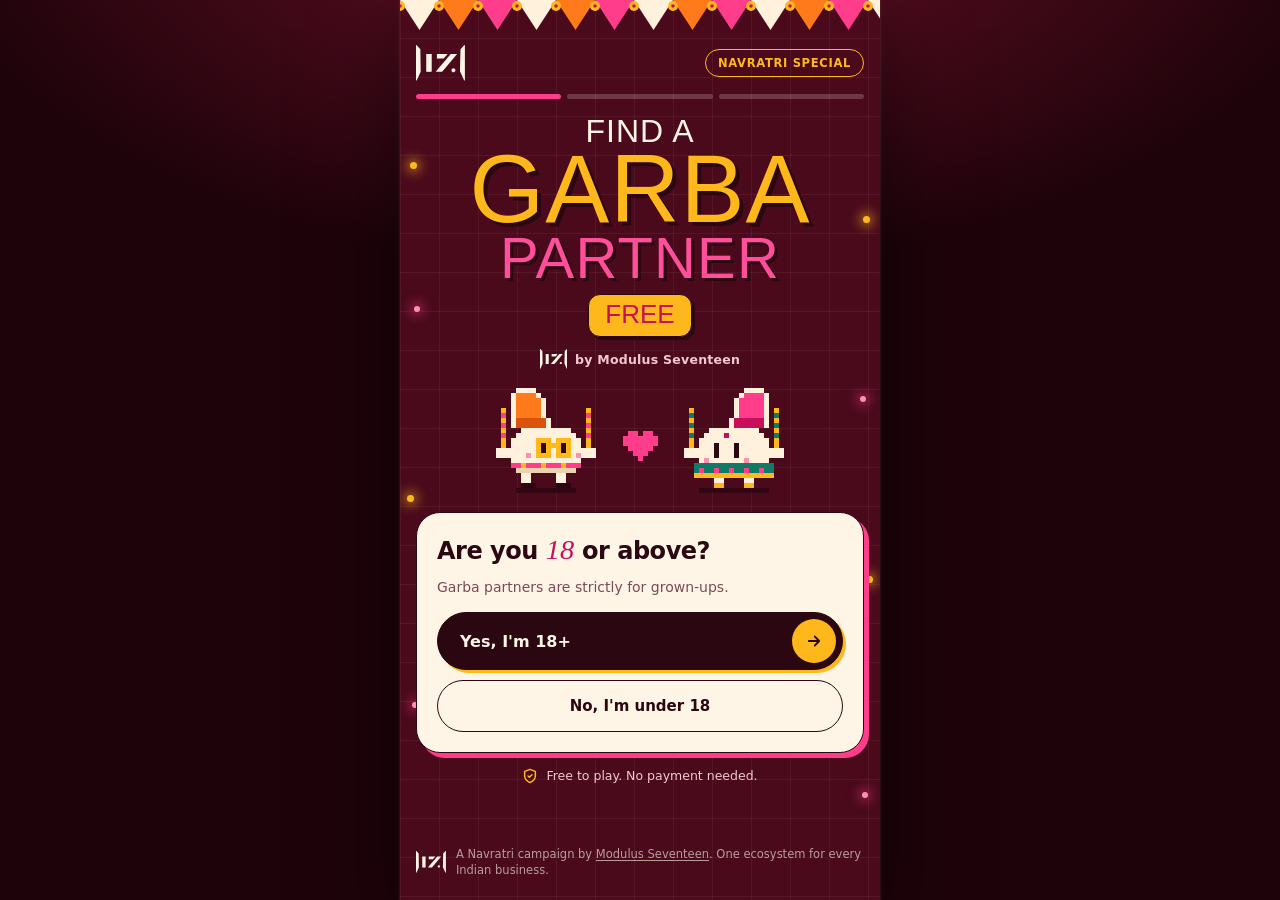
==== commit c5e91bf6: "Simplify the giveaway entry and drop the extra home tagline - Home: only the FREE tag under the head" ====
--- a/index.html
+++ b/index.html
@@ -25,7 +25,7 @@
   })();
 </script>
 <link rel="preload" as="image" href="assets/noise-airwave-max-4-cut.webp">
-<link rel="stylesheet" href="styles.css?v=12">
+<link rel="stylesheet" href="styles.css?v=13">
 </head>
 <body>
 <div class="app gridbg" id="app">
@@ -66,6 +66,6 @@
   <div id="modal-root"></div>
   <div class="toast-wrap" id="toast" role="status" aria-live="polite"></div>
 </div>
-<script src="app.js?v=12"></script>
+<script src="app.js?v=13"></script>
 </body>
 </html>
--- a/styles.css
+++ b/styles.css
@@ -863,3 +863,25 @@
 .foot-brand b{font-weight:600;font-size:15px;letter-spacing:-.03em;color:#000}
 body.m17 .sheet-body .stage.duo{margin-top:10px}
 @media (max-width:360px){.hero-pill{font-size:10.5px;gap:6px;padding:5px 10px}}
+
+/* ---------- giveaway entry: small prize, then 1 follow / 2 details in one card ---------- */
+.prize-strip{display:flex;align-items:center;gap:12px;padding:10px 14px 10px 10px;background:#fff;border:1px solid #D2D2D2;border-radius:16px;box-shadow:3px 3px 0 #D2D2D2}
+.prize-strip .gw-img{width:56px;height:56px;border-radius:12px;background:#F6F6F9;border:0}
+.prize-strip .gw-name{flex:1}
+.prize-strip .gw-name b{font-size:14.5px}
+.ps-r{flex:none;display:flex;flex-direction:column;align-items:flex-end;gap:4px}
+.ps-r b{font-weight:600;font-size:16px;color:#000;white-space:nowrap}
+.idea.entry{gap:12px}
+.es{display:flex;align-items:flex-start;gap:12px}
+.es-n{flex:none;display:grid;place-items:center;width:28px;height:28px;border-radius:28px;background:#3F4EE3;color:#fff;font-weight:600;font-size:13px}
+.es-t{display:flex;flex-direction:column;gap:2px;min-width:0}
+.es-t b{font-weight:600;font-size:16px;line-height:1.25;letter-spacing:-.025em;color:#1A1A1A}
+.es-t small{font-size:12.5px;line-height:1.4;color:#525252}
+.es-sep{height:1px;margin:4px 0;background:repeating-linear-gradient(90deg,#C0C0C0 0 11px,transparent 11px 22px)}
+.follow-box{display:flex;flex-direction:column;gap:8px}
+.followed{display:flex;align-items:center;gap:6px;padding:8px 12px;border-radius:12px;background:rgba(0,189,16,.1);color:#00A50E;font-size:12.5px;font-weight:600}
+.followed svg{flex:none;width:12px;height:12px}
+.field .opt{font-weight:400;color:#A6A6B2}
+body.m17 .idea.entry .field{gap:5px}
+body.m17 .idea.entry .field input,body.m17 .idea.entry .phone-row .cc{height:48px}
+.btn[disabled]{opacity:.6;cursor:progress}
